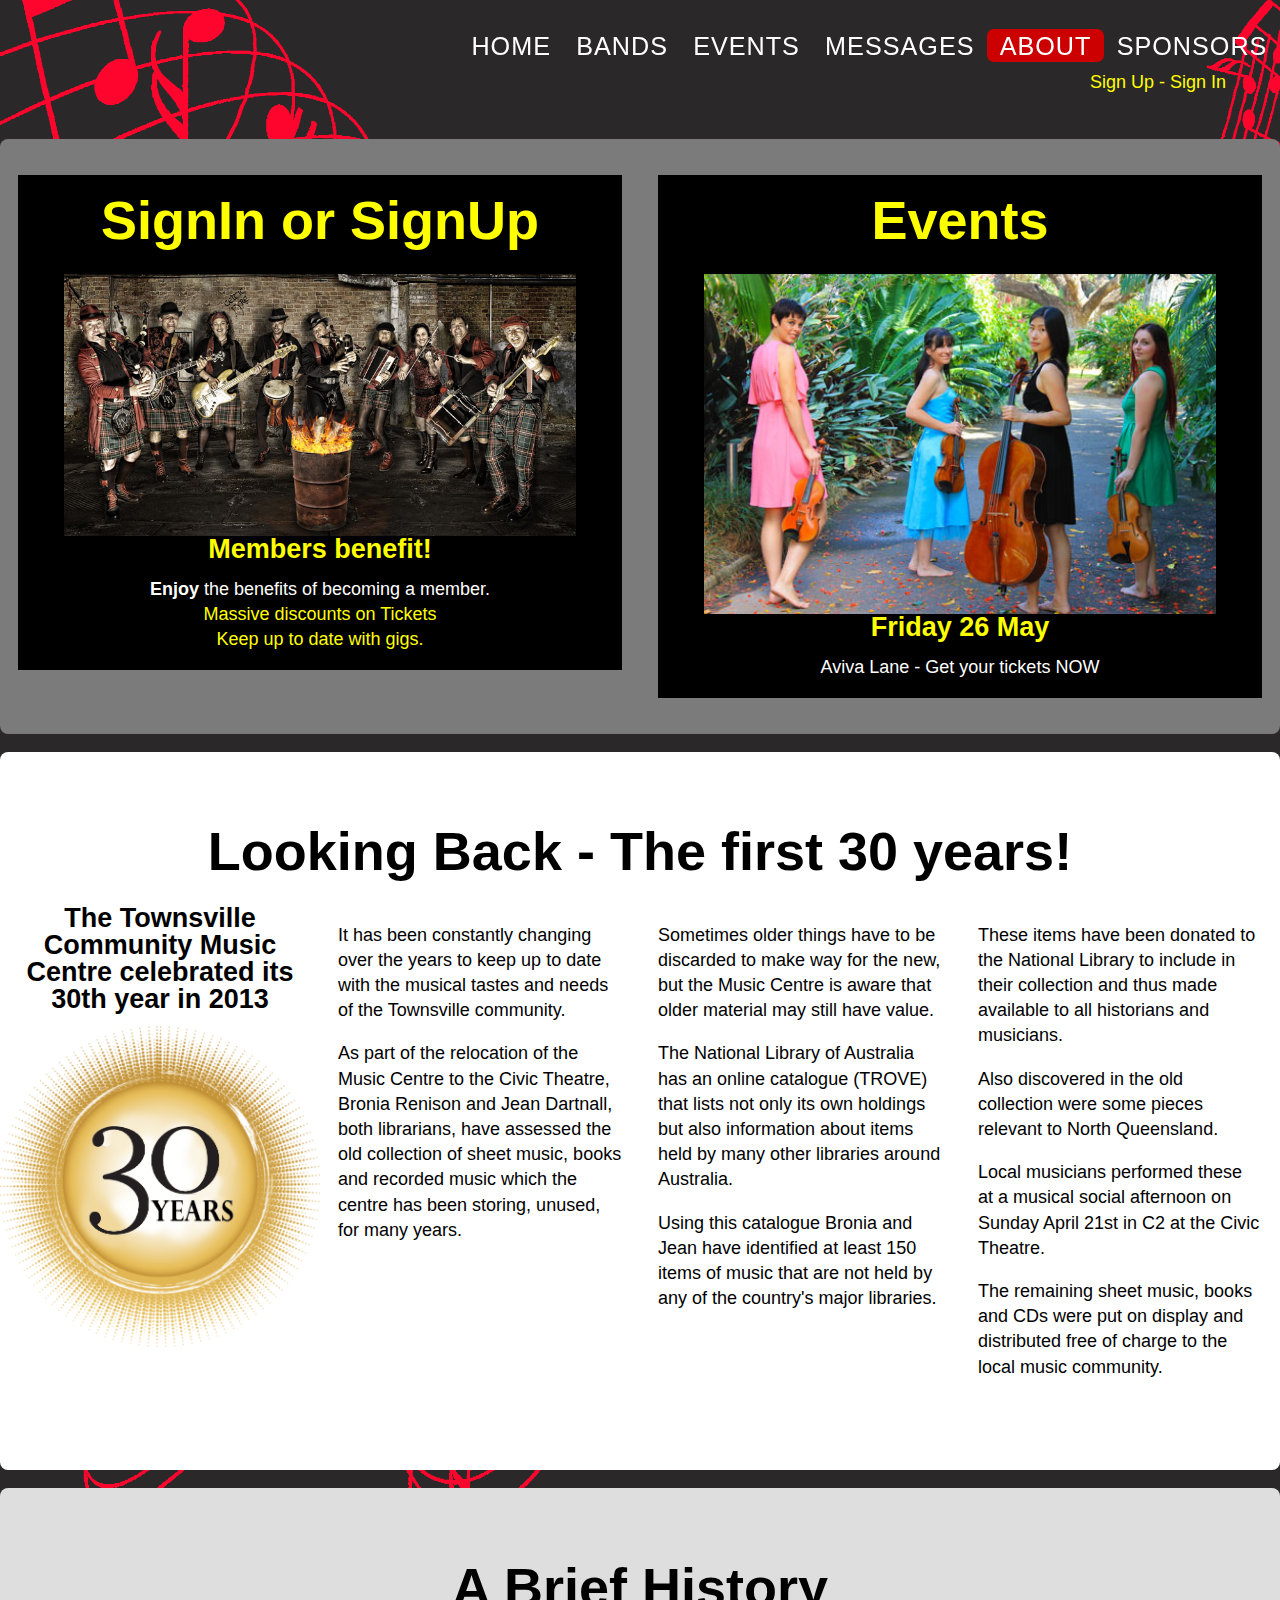
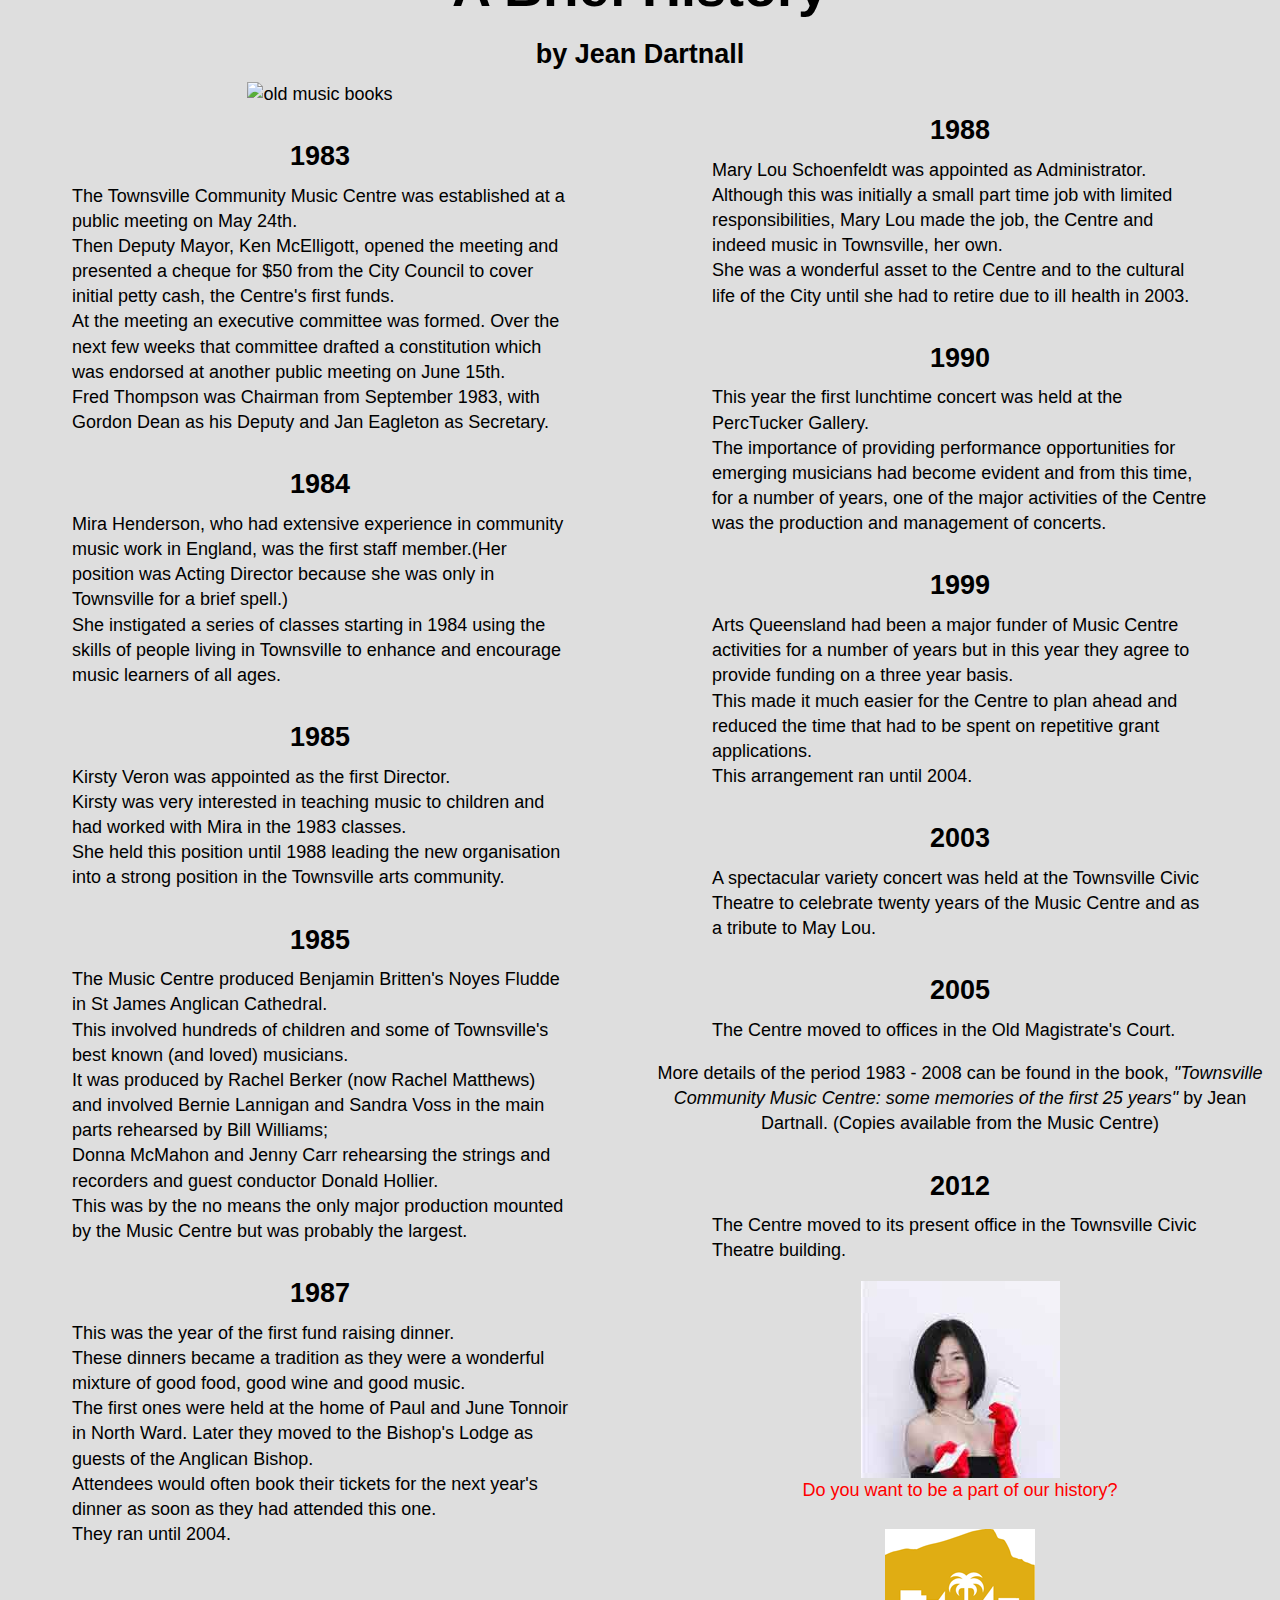
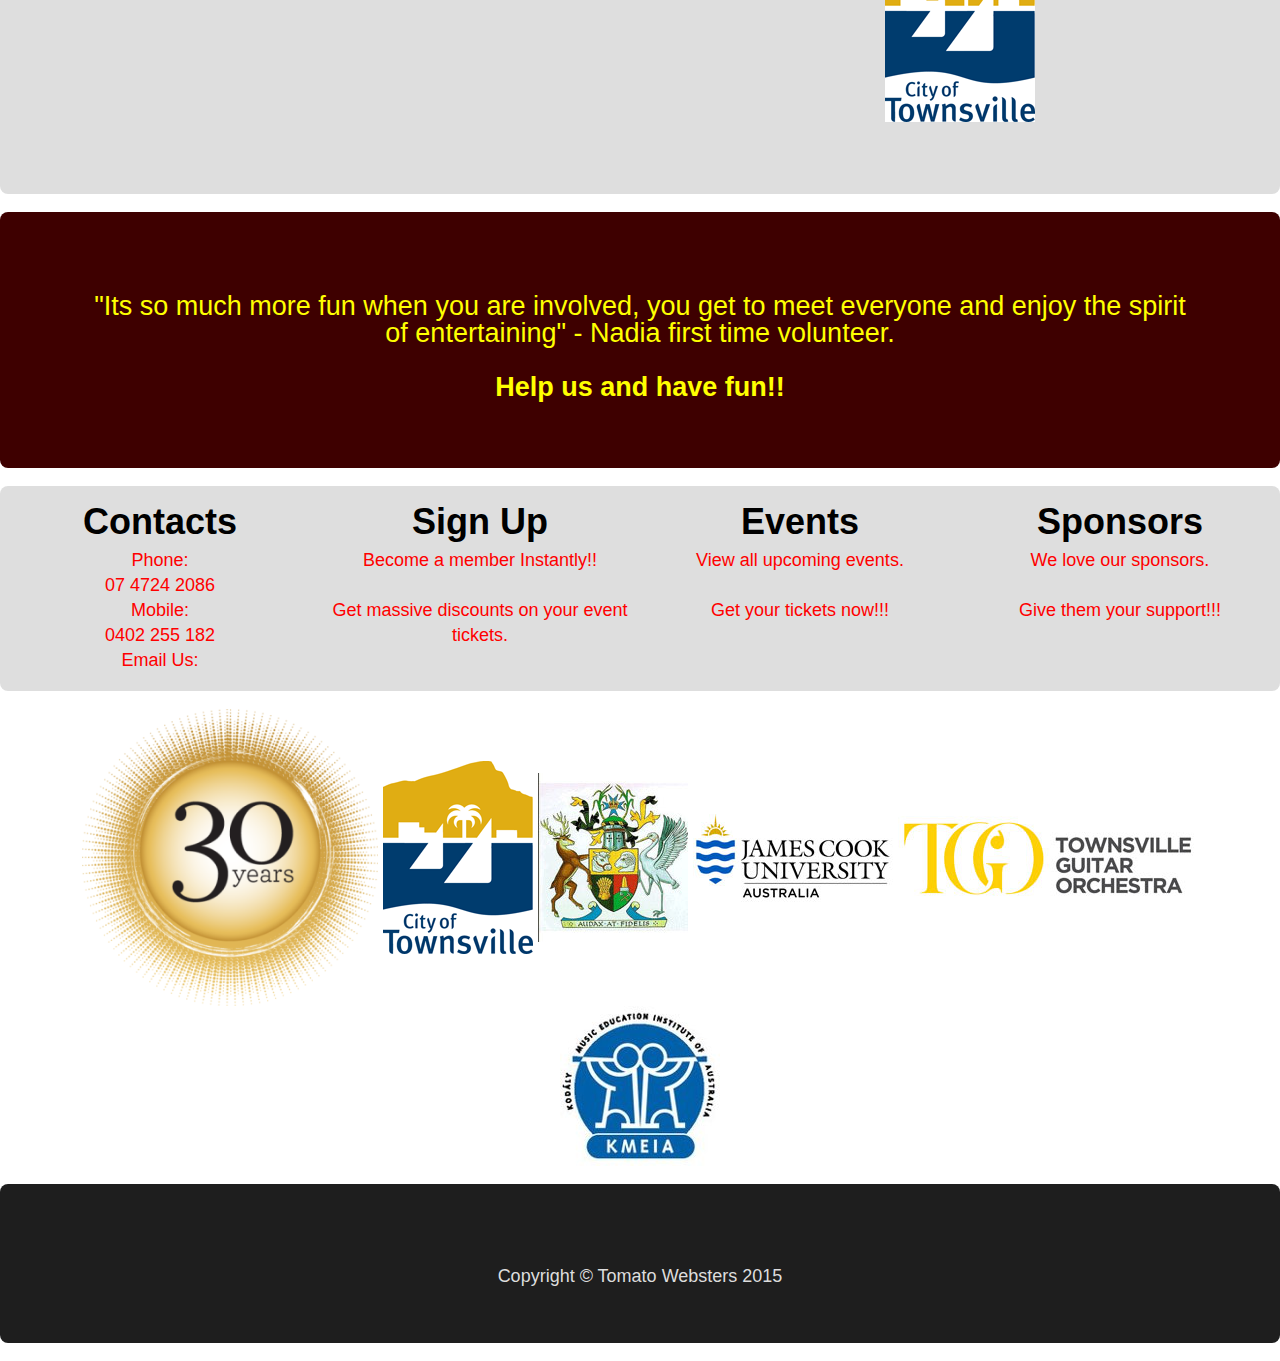
==== about.html @ 4c58098c "more layout fine tuning and adding sponsors" ====
<!DOCTYPE html>
<html lang="en">

<head>
    <meta charset="utf-8">
    <title>Townville Community Music Centre</title>
    <meta name="viewport" content="width=device-width, initial-scale=1">
    <!-- CSS links -->
    <link rel="stylesheet" href="assets/css/base.css">
    <link rel="stylesheet" href="assets/css/layout.css">
    <link rel="stylesheet" href="assets/css/styles.css">
    <link href='http://fonts.googleapis.com/css?family=Kameron:400,700' rel='stylesheet' type='text/css'>
    <!--[if lt IE 9]>
<script src="assets/js/respond.min.js"></script>
<![endif]-->
</head>

<body>
    <div class="header">
        <div class="navigation">
            <ul>
                <li><a href="index.html">Home</a>
                </li>
                <li><a href="bands.php">bands</a>
                </li>
                <li><a href="events.html">Events</a>
                </li>
                <li><a href="message.html">Messages</a>
                </li>
                <li class="active"><a href="About.html">About</a>
                </li>
                <li><a href="sponsors.html">Sponsors</a>
                </li>
            </ul>
        </div>
        <!-- end div #menu -->
        <div class="row-right">
            <a href="signInUp.html">Sign Up - Sign In</a>

        </div>
    </div>
    <!-- end div #header-->

    <!--- START of call to actions  -->
    <div class="row row-padding-small row-dgray">
        <div class="container">
            <div class="col w-2col m-2col">
                <a href="http://localhost/Tomato/signUpIn.html">
                    <div class="cta">
                        <h1>SignIn or SignUp</h1>
                        <img src="/database/images/musos/Celtic-Fyre-Wall-with-Fire8.jpg" width="90%">
                        
                        <h2>Members benefit!</h2>
                        <p><strong>Enjoy</strong> the benefits of becoming a member.</p>
                        
                        <ul>
                            <li>Massive discounts on Tickets
                            </li>
                            <li>Keep up to date with gigs.
                            </li>
                        </ul>
                    </div>
                </a>

            </div>
            <div class="col w-2col m-2col">
                <a href="http://localhost/Tomato/Events.html">
                    <div class="cta">
                        <h1>Events</h1>
                        <img src="/database/images/events/AVIVA-LANE500.jpg" width="90%">
                        <h2>Friday 26 May</h2>
                        <p>Aviva Lane - Get your tickets NOW</p>
                    </div>
                </a>
            </div>
        </div>
    </div>
    <!--- END of call to actions  -->



    <!--- START of  History brief ---->
    <div class="row row-padding-large row-white">
        <div class="container About-HistoryBrief">
            <h1>Looking Back - The first 30 years!</h1>
            <div class="col w-1col m-1col">

                <h2>The Townsville Community Music Centre celebrated its 30th year in 2013</h2>
                <img src="database/images/SiteImages/30yearslogo336.png" alt="thirty years" width="100%">
                <!-- change image size-->

            </div>
            <div class="col w-1col m-1col">
                <p>It has been constantly changing over the years to keep up to date with the musical tastes and needs of the Townsville community.</p>
                <p>As part of the relocation of the Music Centre to the Civic Theatre, Bronia Renison and Jean Dartnall, both librarians, have assessed the old collection of sheet music, books and recorded music which the centre has been storing, unused, for many years.</p>

            </div>
            <div class="col w-1col m-1col">
                <p>Sometimes older things have to be discarded to make way for the new, but the Music Centre is aware that older material may still have value.</p>
                <p>The National Library of Australia has an online catalogue (TROVE) that lists not only its own holdings but also information about items held by many other libraries around Australia.</p>
                <p>Using this catalogue Bronia and Jean have identified at least 150 items of music that are not held by any of the country's major libraries.</p>

            </div>
            <div class="col w-1col m-1col">
                <p>These items have been donated to the National Library to include in their collection and thus made available to all historians and musicians.</p>
                <p>Also discovered in the old collection were some pieces relevant to North Queensland.</p>
                <p>Local musicians performed these at a musical social afternoon on Sunday April 21st in C2 at the Civic Theatre.</p>
                <p>The remaining sheet music, books and CDs were put on display and distributed free of charge to the local music community.</p>

            </div>
        </div>
    </div>



    <div class="row row-padding-large row-gray">
        <div class="container About-HistoryList">
            <h1>A Brief History</h1>
            <h2>by Jean Dartnall</h2>
            <div class="col w-2col">





                <img src="assets/img/about-us/old-music.jpg" width="500" height="237" alt="old music books" />


                <ul>
                    <li>
                        <h2>1983</h2>
                        <p>The Townsville Community Music Centre was established at a public meeting on May 24th.</p>
                        <p> Then Deputy Mayor, Ken McElligott, opened the meeting and presented a cheque for $50 from the City Council to cover initial petty cash, the Centre's first funds.</p>
                        <p> At the meeting an executive committee was formed. Over the next few weeks that committee drafted a constitution which was endorsed at another public meeting on June 15th.</p>
                        <p> Fred Thompson was Chairman from September 1983, with Gordon Dean as his Deputy and Jan Eagleton as Secretary.</p>
                    </li>
                    <li>
                        <h2>1984</h2>
                        <p>Mira Henderson, who had extensive experience in community music work in England, was the first staff member.(Her position was Acting Director because she was only in Townsville for a brief spell.)</p>
                        <p> She instigated a series of classes starting in 1984 using the skills of people living in Townsville to enhance and encourage music learners of all ages.</p>
                    </li>
                    <li>
                        <h2>1985</h2>
                        <p>Kirsty Veron was appointed as the first Director.</p>
                        <p> Kirsty was very interested in teaching music to children and had worked with Mira in the 1983 classes.</p>
                        <p>She held this position until 1988 leading the new organisation into a strong position in the Townsville arts community.</p>
                    </li>
                    <li>
                        <h2>1985</h2>
                        <p>The Music Centre produced Benjamin Britten's Noyes Fludde in St James Anglican Cathedral.</p>
                        <p> This involved hundreds of children and some of Townsville's best known (and loved) musicians.</p>
                        <p> It was produced by Rachel Berker (now Rachel Matthews) and involved Bernie Lannigan and Sandra Voss in the main parts rehearsed by Bill Williams;</p>
                        <p>Donna McMahon and Jenny Carr rehearsing the strings and recorders and guest conductor Donald Hollier.</p>
                        <p>This was by the no means the only major production mounted by the Music Centre but was probably the largest.</p>
                    </li>
                    <li>
                        <h2>1987</h2>
                        <p>This was the year of the first fund raising dinner.
                            <p>These dinners became a tradition as they were a wonderful mixture of good food, good wine and good music.</p>
                            <p>The first ones were held at the home of Paul and June Tonnoir in North Ward. Later they moved to the Bishop's Lodge as guests of the Anglican Bishop.</p>
                            <p> Attendees would often book their tickets for the next year's dinner as soon as they had attended this one.</p>
                            <p>They ran until 2004.</p>
                    </li>

                </ul>
            </div>

            <div class="col w-2col">
                <ul>
                    <li>
                        <h2>1988</h2>
                        <p>Mary Lou Schoenfeldt was appointed as Administrator.</p>
                        <p>Although this was initially a small part time job with limited responsibilities, Mary Lou made the job, the Centre and indeed music in Townsville, her own.</p>
                        <p>She was a wonderful asset to the Centre and to the cultural life of the City until she had to retire due to ill health in 2003.</p>
                    </li>
                    <li>
                        <h2>1990</h2>
                        <p>This year the first lunchtime concert was held at the PercTucker Gallery.</p>
                        <p>The importance of providing performance opportunities for emerging musicians had become evident and from this time, for a number of years, one of the major activities of the Centre was the production and management of concerts.</p>
                    </li>
                    <li>
                        <h2>1999</h2>
                        <p>Arts Queensland had been a major funder of Music Centre activities for a number of years but in this year they agree to provide funding on a three year basis.</p>
                        <p>This made it much easier for the Centre to plan ahead and reduced the time that had to be spent on repetitive grant applications.</p>
                        <p> This arrangement ran until 2004.</p>
                    </li>
                    <li>
                        <h2>2003</h2>
                        <p>A spectacular variety concert was held at the Townsville Civic Theatre to celebrate twenty years of the Music Centre and as a tribute to May Lou.</p>
                    </li>

                    <li>
                        <h2>2005</h2>
                        <p>The Centre moved to offices in the Old Magistrate's Court.</p>
                    </li>
                </ul>

                <p> More details of the period 1983 - 2008 can be found in the book,


                    <em>"Townsville Community Music Centre: some memories of the first 25 years"</em> by Jean Dartnall. (Copies available from the Music Centre)</p>

                <ul>
                    <li>
                        <h2>2012</h2>
                        <p>The Centre moved to its present office in the Townsville Civic Theatre building.</p>
                    </li>
                </ul>


                <a href="SignUp.html">
                    <img src="database/images/randomImages/Avivarandom1.jpg" width="199" height="197" alt="girl in red dress handing out tickets" />
                    <p>Do you want to be a part of our history?</p>
                </a>
                <br>
                <img src="database/images/SiteImages/TCCcolour150193.gif" alt="Townsville city council">

            </div>
        </div>
    </div>
    <!--- END of  history brief ---->

    <!--- START guilt trip -->
    <div class="row row-padding row-redBlack">
        <a href="Volunteer.html">
            <div class="container">
                <h2 class="intro-text">"Its so much more fun when you are involved, you get to meet everyone and enjoy the spirit of entertaining" - Nadia first time volunteer.</h2>
                <h2>Help us and have fun!!</h2>
            </div>
        </a>
    </div>
    <!--- END guilt trip -->
    <!-- START minor call to action -->
    <div class="row row-padding-small row-gray">
        <div class="container cta-4x">
            <!-- May not need this class??-->

            <div class="col w-1col m-1col">
                <a href="http://localhost/Tomato/aboutUs.html">
                    <h3>Contacts</h3>
                </a>
                <ul>
                    <a href="http://localhost/Tomato/aboutUs.html">
                        <li>Phone:
                        </li>
                        <li>07 4724 2086
                        </li>
                        <li>Mobile:
                        </li>
                        <li>0402 255 182
                        </li>
                    </a>
                    <li>
                        <a href="http://localhost/Tomato/aboutUs.html"></a><a href="mailto:admin@townsvillemusic.org">Email Us:</a>
                    </li>
                </ul>

            </div>


            <div class="col w-1col m-1col">
                <a href="http://localhost/Tomato/signUp.html">
                    <h3>Sign Up</h3>
                    <p>Become a member Instantly!!
                    </p>
                    <p>
                        <br>Get <strong>massive discounts</strong> on your event tickets.
                    </p>
                </a>
            </div>


            <div class="col w-1col m-1col">
                <a href="http://localhost/Tomato/upcomingEvents.html">
                    <h3>Events</h3>
                    <p>View all upcoming events.
                    </p>
                    <p>
                        <br> Get your tickets now!!!
                    </p>
                </a>
            </div>


            <div class="col w-1col m-1col">
                <a href="http://localhost/Tomato/sponsors.html">
                    <h3>Sponsors</h3>
                    <p>We love our sponsors.
                    </p>
                    <p>
                        <br> Give them your support!!!
                    </p>
                </a>
            </div>

        </div>
    </div>
    <!-- END minor calls to action -->
    
    <!--Start sponsors list-->

    <div class="row row-white">

        <div class="sponsors">
            <div class="col">
                <ul>
                    <li><img src="database/images/SiteImages/30anniversary02300.png" width="296" height="297" alt="TCMC 30 years logo"/>
                    </li>
                    <li><img src="database/images/SiteImages/TCCcolour150193.gif" width="150" height="193" alt="city of Townsville logo"/>
                    </li>
                    <li><img src="database/images/SiteImages/Qldlogo150169.jpg" width="150" height="169" alt="Queensland Government logo"/>
                    </li>
                    <li><img src="database/images/events/JCUlogo200.jpg" width="200" height="88" alt="James Cook University logo"/>
                    </li>
                    <li><img src="database/images/events/TGOlogo300.jpg" width="300" height="84" alt="Townsville Guitar Ochestra"/>
                    </li>
                    <li><img src="database/images/events/KMEIAlogo.jpg" width="160" height="160" alt="Music Education Institute Of Australia"/>
                    </li>
                </ul> 
            </div>      
        </div>   
    </div>

    <!--End sponsors list-->
    <!-- START Copyright -->
    <div class="row row-padding row-black">
        <div class="container">
            <p class="footer-text">

                <br> Copyright © Tomato Websters 2015
            </p>
        </div>
    </div>
    <!-- End Copyright -->


</body>

</html>
---- assets/css/base.css ----
/* -----------------------------------
base styles
----------------------------------- */

html,
body {
    color: #000;
    background: url(/database/images/bg-tcmc.png) no-repeat center top fixed;
    background-size:cover;
}

body {
    margin: 0 auto;
    padding: 0;
    font: 1.125em/1.4  sans-serif;
    text-align: center;
}

h1,
h2,
h3 {
    line-height: 1;
}

h1 {
    font-size: 3em;
    margin: 0 auto .5em;
}

h2 {
    font-size: 1.5em;
    margin: 0 auto .5em;
}

h3 {
    margin: 0 0 .2em;
    color: #777;
    font-size: 1.33333em;
}

p {
    margin: 0 auto 1em;
}

img {
    max-width: 980px;
    vertical-align: middle;
    border: 0;
}

li,
ul{
    margin: 0;
    padding: 0;
    list-style-type: none;
    list-style-position: inside;
}








a{
    color: yellow;
    text-decoration: none;
}
---- assets/css/layout.css ----
/*-----------------Header------------------------*/

.header {
    position: relative;
    padding: 1.4em 2em;
    margin: 1.5em 0 0em;
}
/*-----------------Navigation-------------------*/

.navigation {
    position: fixed;
    top: 0em;
    right: 0em;
    margin-top: 1em;
}

.navigation ul {
    display: inline-block;
    margin: 0;
}



.navigation li {
    display: block;
    float: left;
}

/*--------sponsors-----------------*/


.sponsors li {
    display: inline-block;
    margin: 0 auto;
}

.sponsors li:first-child {
 
}


/*------------box ---------------------*/

.box {
    padding: 1em;
    border: 1px solid rgba(0, 0, 0, 0.4);
    border-radius: 8px;
}
/* -----------------------------------
rows
----------------------------------- */

.row {
    margin: 1em auto;
    clear: both;
    overflow: hidden;
    text-align: center;
    border-radius: 8px;
    max-width: 75em;
}



.row-right {
    text-align: right;
    margin-right: 1em;
}
/* -----------------------------------
cols
----------------------------------- */

.col {
    overflow: hidden;
    margin-bottom: 0em;
}

.col p {
    margin: auto;
}

.col:last-child {
    margin-right: 0;
}
/* -----------------------------------
cols-medium
----------------------------------- */

@media (min-width: 30em) and (max-width: 45em) {
    .col {
        float: left;
    }
    .m-2col {
        width: 100%;
    }
    .m-1col {
        width: 50%;
    }
    .col:nth-child(2) {
        margin-right: 0;
    }
    .header {
        margin: 2em 0 0em;
    }
    .navigation {
        top: .27em;
    }
}
/* -----------------------------------
cols-wide
----------------------------------- */

@media (min-width: 45em) {
    .col {
        float: left;
    }
    .w-4col {
        width: 100%;
    }
    .w-3col {
        width: 75%;
    }
    .w-2col {
        width: 50%;
    }
    .w-1col {
        width: 25%;
    }
    .header {
        margin: 2.5em auto 0em;
    }
    .navigation {
        top: .6em;
    }
}

/*-----------------specific styling ------------------------*/

.cta {
    background: black;
    margin: 1em;
    padding: 1em;
}


.cta p {
    color: white;
}

.cta-4x h3 {
    color: black;
    font-size: 2em;
}

.cta-4x a{
    color: white;
    font-weight: 100;
}
---- assets/css/styles.css ----
/* -----------------------------------
containers
----------------------------------- */

.container .container-narrow {
    overflow: hidden;
    margin: 0em auto;
    padding: 0em 1.33333em;
    border-radius: 8px;
}

.container {
    max-width: 75em;
}

.container-narrow {
    max-width: 33em;
}
/* -----------------------------------
rows
----------------------------------- */
/* row-padding */

.row-padding-small {
    padding 1em 0em;
}

.row-padding,
.row-padding-large {
    padding 2em 0;
}
/* row-colors */

.row-white {
    background: #fff;
}
.row-white a{
    color: red
}

.row-gray {
    background: #dedede;
}
.row-gray a{
    color: red;
}

.row-dgray {
    background: #7b7b7b;
}

.row-redBlack {
    background: #3e0000;
    color: #ddd;
}


.row-black {
    background: #1e1e1e;
    color: #ddd;
}


/* -----------------------------------
text
----------------------------------- */

.banner-text,
.intro-text,
.footer-text {
    margin: 0 auto;
    font-weight: normal;
}

.banner-text {
    color: #fff;
    font-size: 2em;
}

.intro-text {
    font-size: 1.22222em;
    margin: 1em 1em;
}

.navigation li a,
.navigation li span {
    padding: .1em .5em;
    margin 0em;
    text-decoration: none;
    text-transform: uppercase;
    font-size: 0.5em;
    letter-spacing: 1px;
    color: #FFF;
}

.navigation li:hover a,
.navigation li.active a,
.navigation li.active span {
    background: #cc0000;
    border-radius: 7px;
    color: #FFF;
}

.bands .bands-expanded {
    text-align: center;
}

.bands {}

.bands-expanded img {
    width: 100%;
    float: right;
}
/* -----------------------------------
row and text medium
----------------------------------- */

@media (min-width: 30em) {
    .row-padding {
        padding: 2.5em 0;
    }
    .row-padding-small {
        padding: 1em 0em;
    }
    .row-padding-large {
        padding: 3.33333em 0;
    }
    .banner-text,
    .intro-text,
    .footer-text {
        text-align: center;
    }
    .banner-text {
        font-size: 2.44444em;
    }
    .intro-text {
        font-size: 1.33333em;
    }
    .navigation li a,
    .navigation li span {
        font-size: .7em;
    }
    .bands .bands-expanded {
        text-align: left;
    }
    .bands-expanded img {
        width: 70%;
        float: right;
    }
}
/* -----------------------------------
row and text wide
----------------------------------- */

@media (min-width: 50em) {
    .row-padding {
        padding: 3em 0;
    }
    .row-padding-large {
        padding: 4em 0;
    }
    .banner-text {
        font-size: 3em;
    }
    .intro-text {
        font-size: 1.5em;
        margin: 1em 3em;
    }
    .navigation li a,
    .navigation li span {
        font-size: 1.4em;
    }
    .bands .bands-expanded {
        text-align: left;
    }
    .bands-expanded img {
        width: 40%;
        float: right;
    }
}
/*----------------specific styling below-------------------------*/
/*----------------specific styling below-------------------------*/
/*----------------specific styling below-------------------------*/
/*----------------specific styling below-------------------------*/
/*----------------specific styling below-------------------------*/

.About-HistoryList ul {
    text-align: left;
    margin: 2em 2em 1em;
}

.About-HistoryList li {
    text-align: left;
    margin: 2em 2em 0em;
}

.About-HistoryList ul h2 {
    text-align: Center;
}

.About-HistoryBrief {
    text-align: left;

}

.About-HistoryBrief p{
    margin: 1em
}

.About-HistoryBrief h1,
.About-HistoryBrief h2 {
    text-align: center;
}

.float-Left{
    float: left;
}
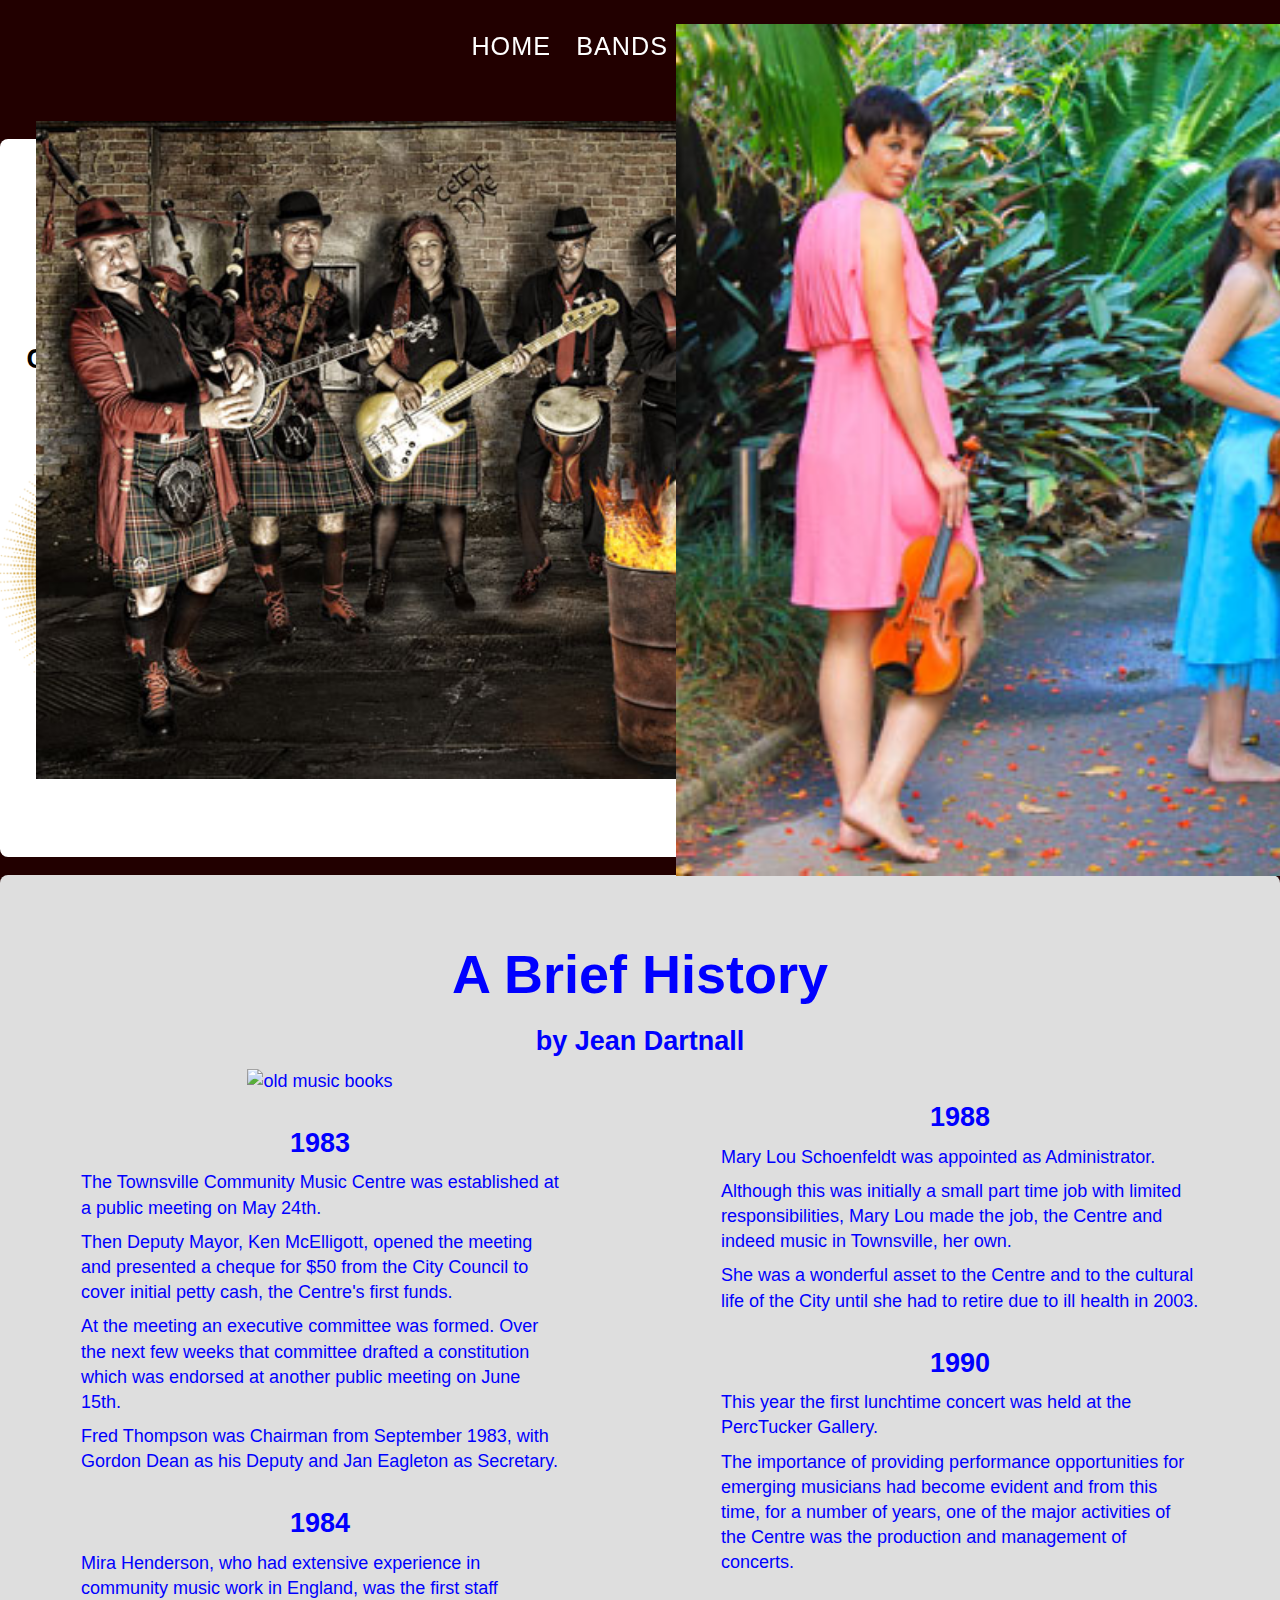
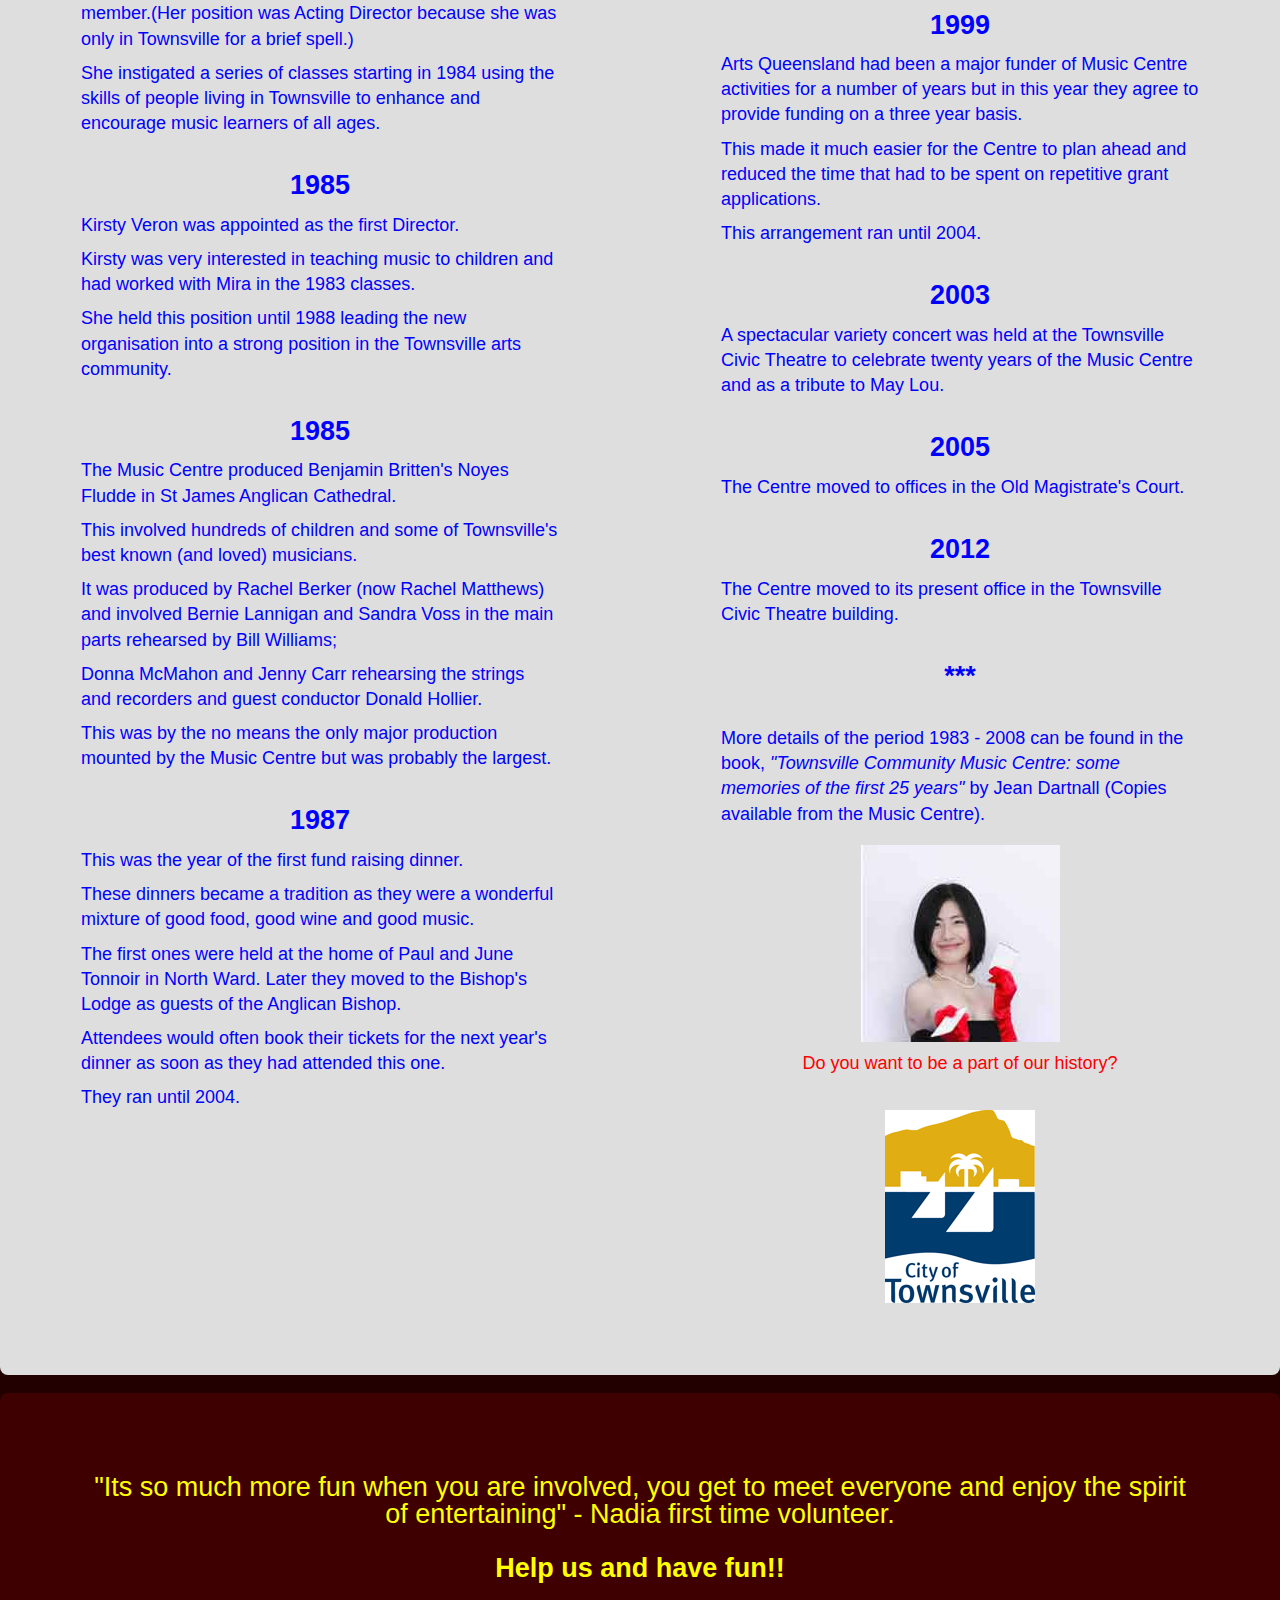
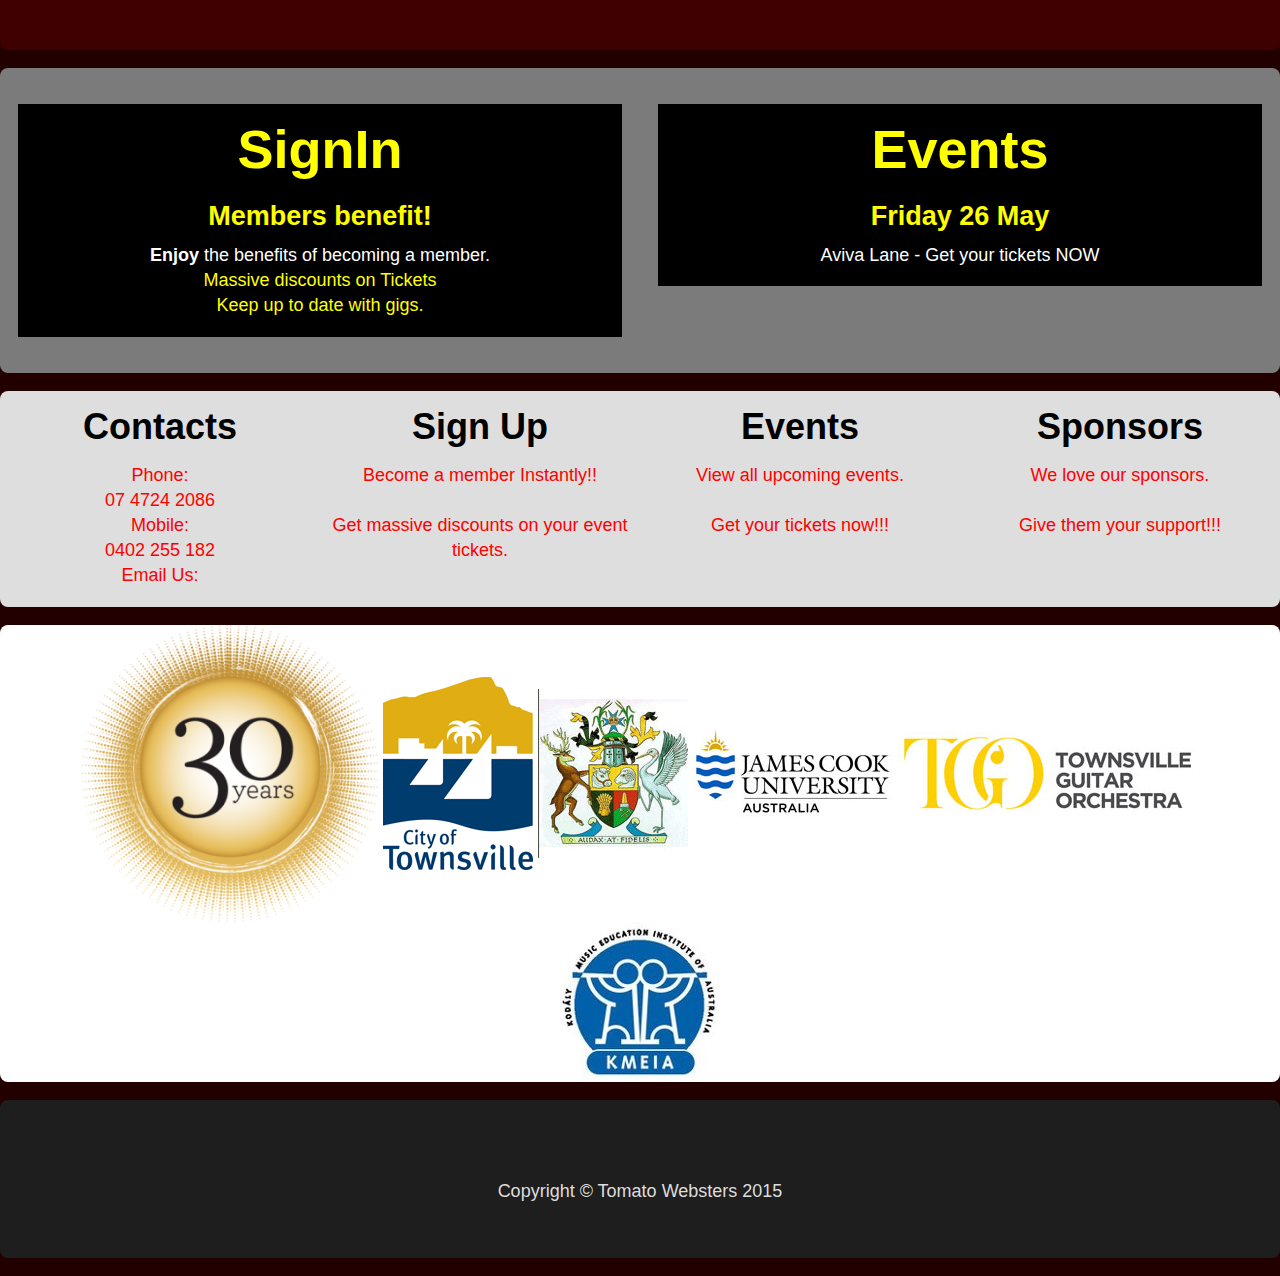
==== commit 2bba3afe: "Merge branch 'Feature_StyleArtistPage' into Development" ====
--- a/about.html
+++ b/about.html
@@ -41,43 +41,6 @@
     </div>
     <!-- end div #header-->
 
-    <!--- START of call to actions  -->
-    <div class="row row-padding-small row-dgray">
-        <div class="container">
-            <div class="col w-2col m-2col">
-                <a href="http://localhost/Tomato/signUpIn.html">
-                    <div class="cta">
-                        <h1>SignIn or SignUp</h1>
-                        <img src="/database/images/musos/Celtic-Fyre-Wall-with-Fire8.jpg" width="90%">
-                        
-                        <h2>Members benefit!</h2>
-                        <p><strong>Enjoy</strong> the benefits of becoming a member.</p>
-                        
-                        <ul>
-                            <li>Massive discounts on Tickets
-                            </li>
-                            <li>Keep up to date with gigs.
-                            </li>
-                        </ul>
-                    </div>
-                </a>
-
-            </div>
-            <div class="col w-2col m-2col">
-                <a href="http://localhost/Tomato/Events.html">
-                    <div class="cta">
-                        <h1>Events</h1>
-                        <img src="/database/images/events/AVIVA-LANE500.jpg" width="90%">
-                        <h2>Friday 26 May</h2>
-                        <p>Aviva Lane - Get your tickets NOW</p>
-                    </div>
-                </a>
-            </div>
-        </div>
-    </div>
-    <!--- END of call to actions  -->
-
-
 
     <!--- START of  History brief ---->
     <div class="row row-padding-large row-white">
@@ -193,17 +156,17 @@
                         <h2>2005</h2>
                         <p>The Centre moved to offices in the Old Magistrate's Court.</p>
                     </li>
-                </ul>
-
-                <p> More details of the period 1983 - 2008 can be found in the book,
-
-
-                    <em>"Townsville Community Music Centre: some memories of the first 25 years"</em> by Jean Dartnall. (Copies available from the Music Centre)</p>
-
-                <ul>
+  
                     <li>
                         <h2>2012</h2>
                         <p>The Centre moved to its present office in the Townsville Civic Theatre building.</p>
+                    </li>
+                    <li>
+                        <h2>***</h2>
+                    </li>
+                    <li>
+                        <p> More details of the period 1983 - 2008 can be found in the book,
+                        <em>"Townsville Community Music Centre: some memories of the first 25 years"</em> by Jean Dartnall (Copies available from the Music Centre).</p>
                     </li>
                 </ul>
 
@@ -230,17 +193,73 @@
         </a>
     </div>
     <!--- END guilt trip -->
+    
+    <!--- START of call to actions  -->
+    <div class="row row-padding-small row-dgray">
+        <div class="container">
+            <div class="col w-2col m-2col">
+                <a href="signUpIn.html">
+                    <div class="cta">
+                        <div class="txtBox100x20">
+                            <div class="row-fixedHeight">
+                                <h1>SignIn</h1>
+                            </div>
+                        </div>
+                        <div class="imgBox90">
+                            <img src="database/images/musos/Celtic-Fyre-Wall-with-Fire8.jpg" width="100%">
+                        </div>
+                        <div class="txtBox100x30">
+                            <div class="row-fixedHeight">
+                                <h2>Members benefit!</h2>
+                                <p><strong>Enjoy</strong> the benefits of becoming a member.</p>
+
+                                <ul>
+                                    <li>Massive discounts on Tickets
+                                    </li>
+                                    <li>Keep up to date with gigs.
+                                    </li>
+                                </ul>
+                            </div>
+                        </div>
+                    </div>
+                </a>
+
+            </div>
+            <div class="col w-2col m-2col">
+                <a href="Events.html">
+                    <div class="cta">
+                        <div class="txtBox100x20">
+                            <div class="row-fixedHeight">
+                                <h1>Events</h1>
+                            </div>
+                        </div>
+                        <div class="imgBox90">
+                            <img  src="database/images/events/AVIVA-LANE500.jpg" width="100%">
+                        </div>
+                        <div class="txtBox100x30">
+                            <div class="row-fixedHeight">
+                                <h2>Friday 26 May</h2>
+                                <p>Aviva Lane - Get your tickets NOW</p>
+                            </div>
+                        </div>
+                    </div>
+                </a>
+            </div>
+        </div>
+    </div>
+    <!--- END of call to actions  -->
+    
     <!-- START minor call to action -->
     <div class="row row-padding-small row-gray">
         <div class="container cta-4x">
             <!-- May not need this class??-->
 
             <div class="col w-1col m-1col">
-                <a href="http://localhost/Tomato/aboutUs.html">
+                <a href="about.html">
                     <h3>Contacts</h3>
                 </a>
                 <ul>
-                    <a href="http://localhost/Tomato/aboutUs.html">
+                    <a href="about.html">
                         <li>Phone:
                         </li>
                         <li>07 4724 2086
@@ -251,7 +270,7 @@
                         </li>
                     </a>
                     <li>
-                        <a href="http://localhost/Tomato/aboutUs.html"></a><a href="mailto:admin@townsvillemusic.org">Email Us:</a>
+                        <a href="mailto:admin@townsvillemusic.org">Email Us:</a>
                     </li>
                 </ul>
 
@@ -259,7 +278,7 @@
 
 
             <div class="col w-1col m-1col">
-                <a href="http://localhost/Tomato/signUp.html">
+                <a href="signUp.html">
                     <h3>Sign Up</h3>
                     <p>Become a member Instantly!!
                     </p>
@@ -271,7 +290,7 @@
 
 
             <div class="col w-1col m-1col">
-                <a href="http://localhost/Tomato/upcomingEvents.html">
+                <a href="Events.html">
                     <h3>Events</h3>
                     <p>View all upcoming events.
                     </p>
@@ -283,7 +302,7 @@
 
 
             <div class="col w-1col m-1col">
-                <a href="http://localhost/Tomato/sponsors.html">
+                <a href="sponsors.html">
                     <h3>Sponsors</h3>
                     <p>We love our sponsors.
                     </p>
--- a/assets/css/base.css
+++ b/assets/css/base.css
@@ -5,7 +5,10 @@
 html,
 body {
     color: #000;
-    background: url(/database/images/bg-tcmc.png) no-repeat center top fixed;
+    background-color: #220000;
+    /*
+    background: url(database/images/bg-tcmc.png) no-repeat center top fixed;
+    */
     background-size:cover;
 }
 
@@ -33,7 +36,7 @@
 }
 
 h3 {
-    margin: 0 0 .2em;
+    margin: 0 0 .5em;
     color: #777;
     font-size: 1.33333em;
 }
--- a/assets/css/styles.css
+++ b/assets/css/styles.css
@@ -16,6 +16,15 @@
 .container-narrow {
     max-width: 33em;
 }
+
+.float-Left{
+    float: left;
+}
+
+.float-Right{
+    float: right;
+}
+
 /* -----------------------------------
 rows
 ----------------------------------- */
@@ -33,6 +42,7 @@
 
 .row-white {
     background: #fff;
+    
 }
 .row-white a{
     color: red
@@ -40,8 +50,12 @@
 
 .row-gray {
     background: #dedede;
-}
-.row-gray a{
+    color: blue;
+}
+.row-gray * h3{
+    color: black;
+}
+.row-gray * a{
     color: red;
 }
 
@@ -59,6 +73,7 @@
     background: #1e1e1e;
     color: #ddd;
 }
+
 
 
 /* -----------------------------------
@@ -184,6 +199,8 @@
 /*----------------specific styling below-------------------------*/
 /*----------------specific styling below-------------------------*/
 
+/*-------- About-HistoryList ----------------*/
+
 .About-HistoryList ul {
     text-align: left;
     margin: 2em 2em 1em;
@@ -198,13 +215,19 @@
     text-align: Center;
 }
 
+.About-HistoryList p{
+    margin: .5em;
+}
+
+/*-------- About-HistoryBrief----------------*/
+
 .About-HistoryBrief {
     text-align: left;
 
 }
 
 .About-HistoryBrief p{
-    margin: 1em
+    margin: 1em;
 }
 
 .About-HistoryBrief h1,
@@ -212,6 +235,63 @@
     text-align: center;
 }
 
-.float-Left{
-    float: left;
+/*-------- CTA----------------*/
+
+.cta img{
+    position: absolute;
+    display: block;
+    max-width: 100%;
+    max-height: 100%;
+    top: 0;
+    bottom: 0;
+    margin: auto;
+   
+}
+
+
+.cta {
+    background: black;
+    margin: 1em;
+    padding: 1em;
+}
+
+
+.cta p {
+    color: white;
+}
+
+.cta-4x h3 {
+    font-size: 2em;
+}
+
+.cta-4x a{
+    font-weight: 100;
+}
+
+/*---------------Bands --------------------*/
+
+
+#clearBlock {
+    clear: both;
+}
+
+.photo, 
+.info-more {
+    display: none;
+}
+
+
+
+.bandClass {
+    
+    -webkit-touch-callout: none;
+    -webkit-user-select: none;
+    -moz-user-select: none;
+    -ms-user-select: none;
+    user-select: none;
+}
+
+.bandClass:hover {
+    cursor: hand;
+    cursor: pointer;
 }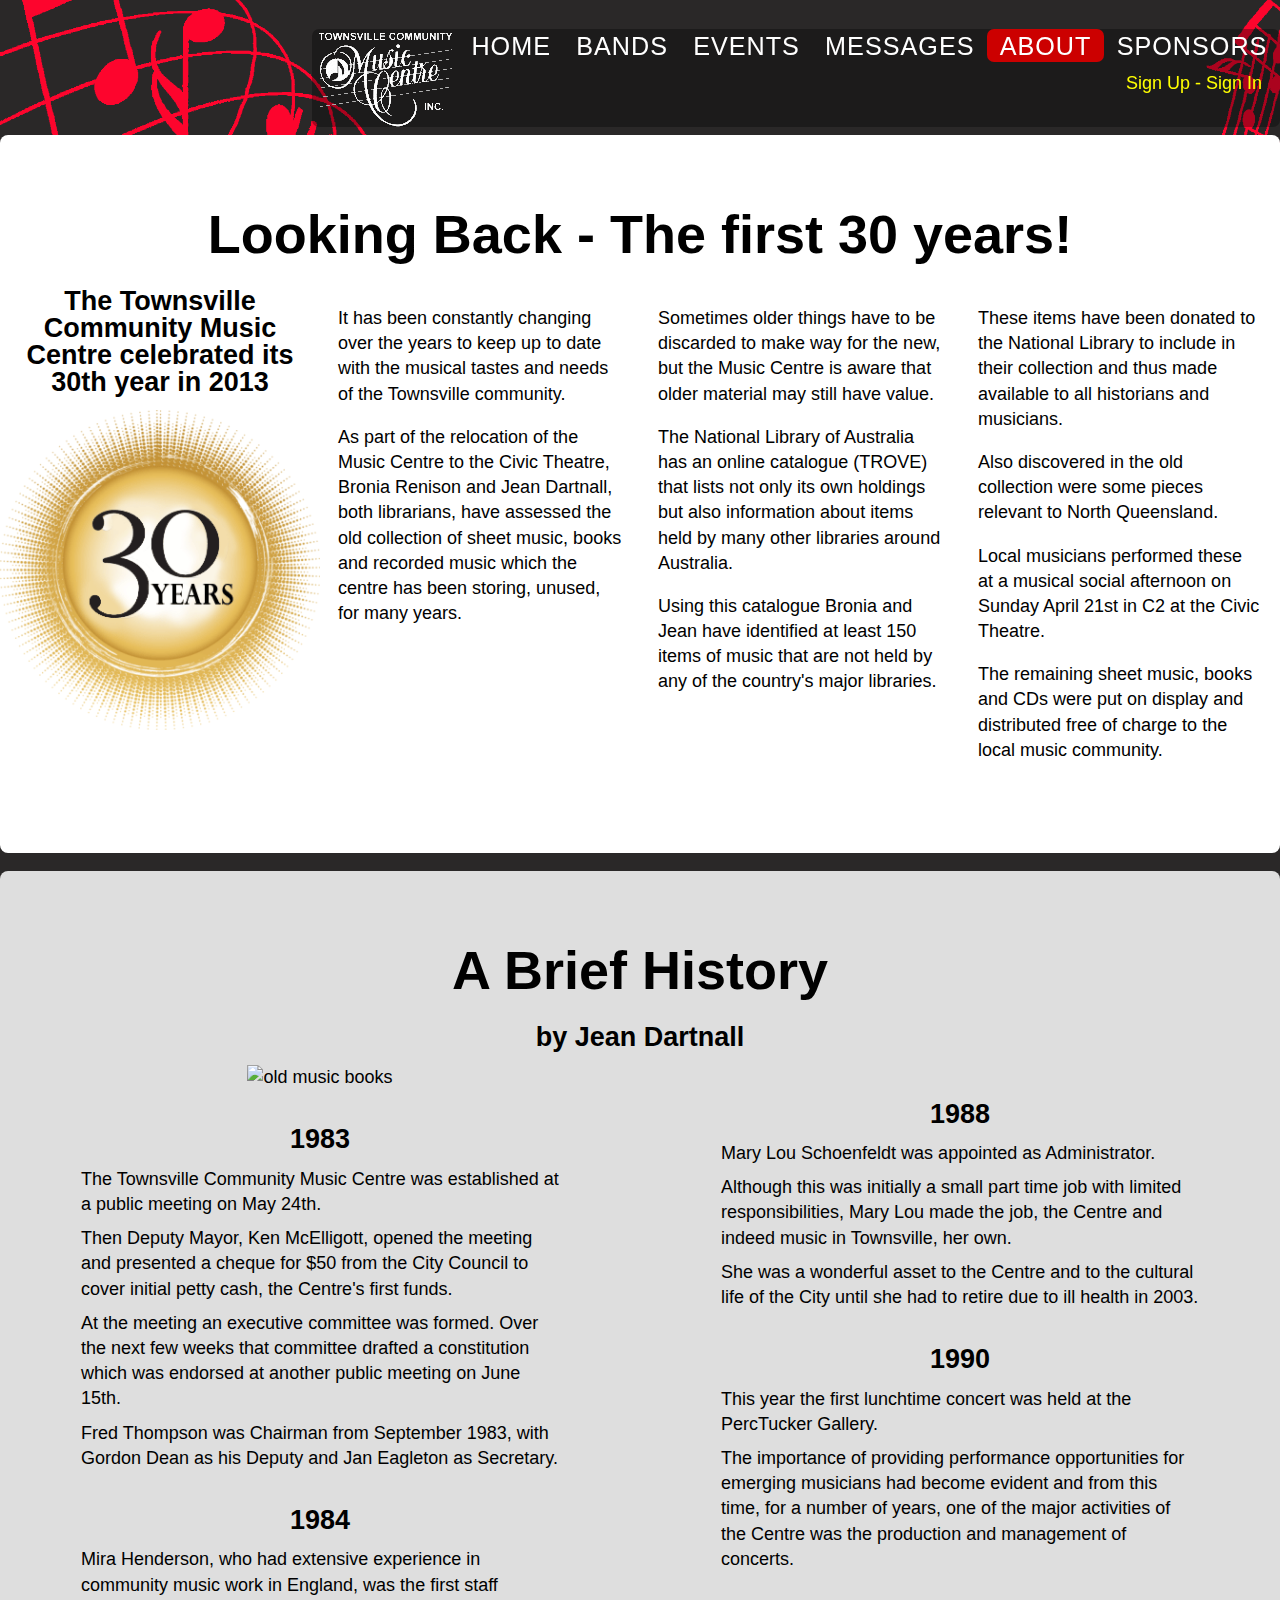
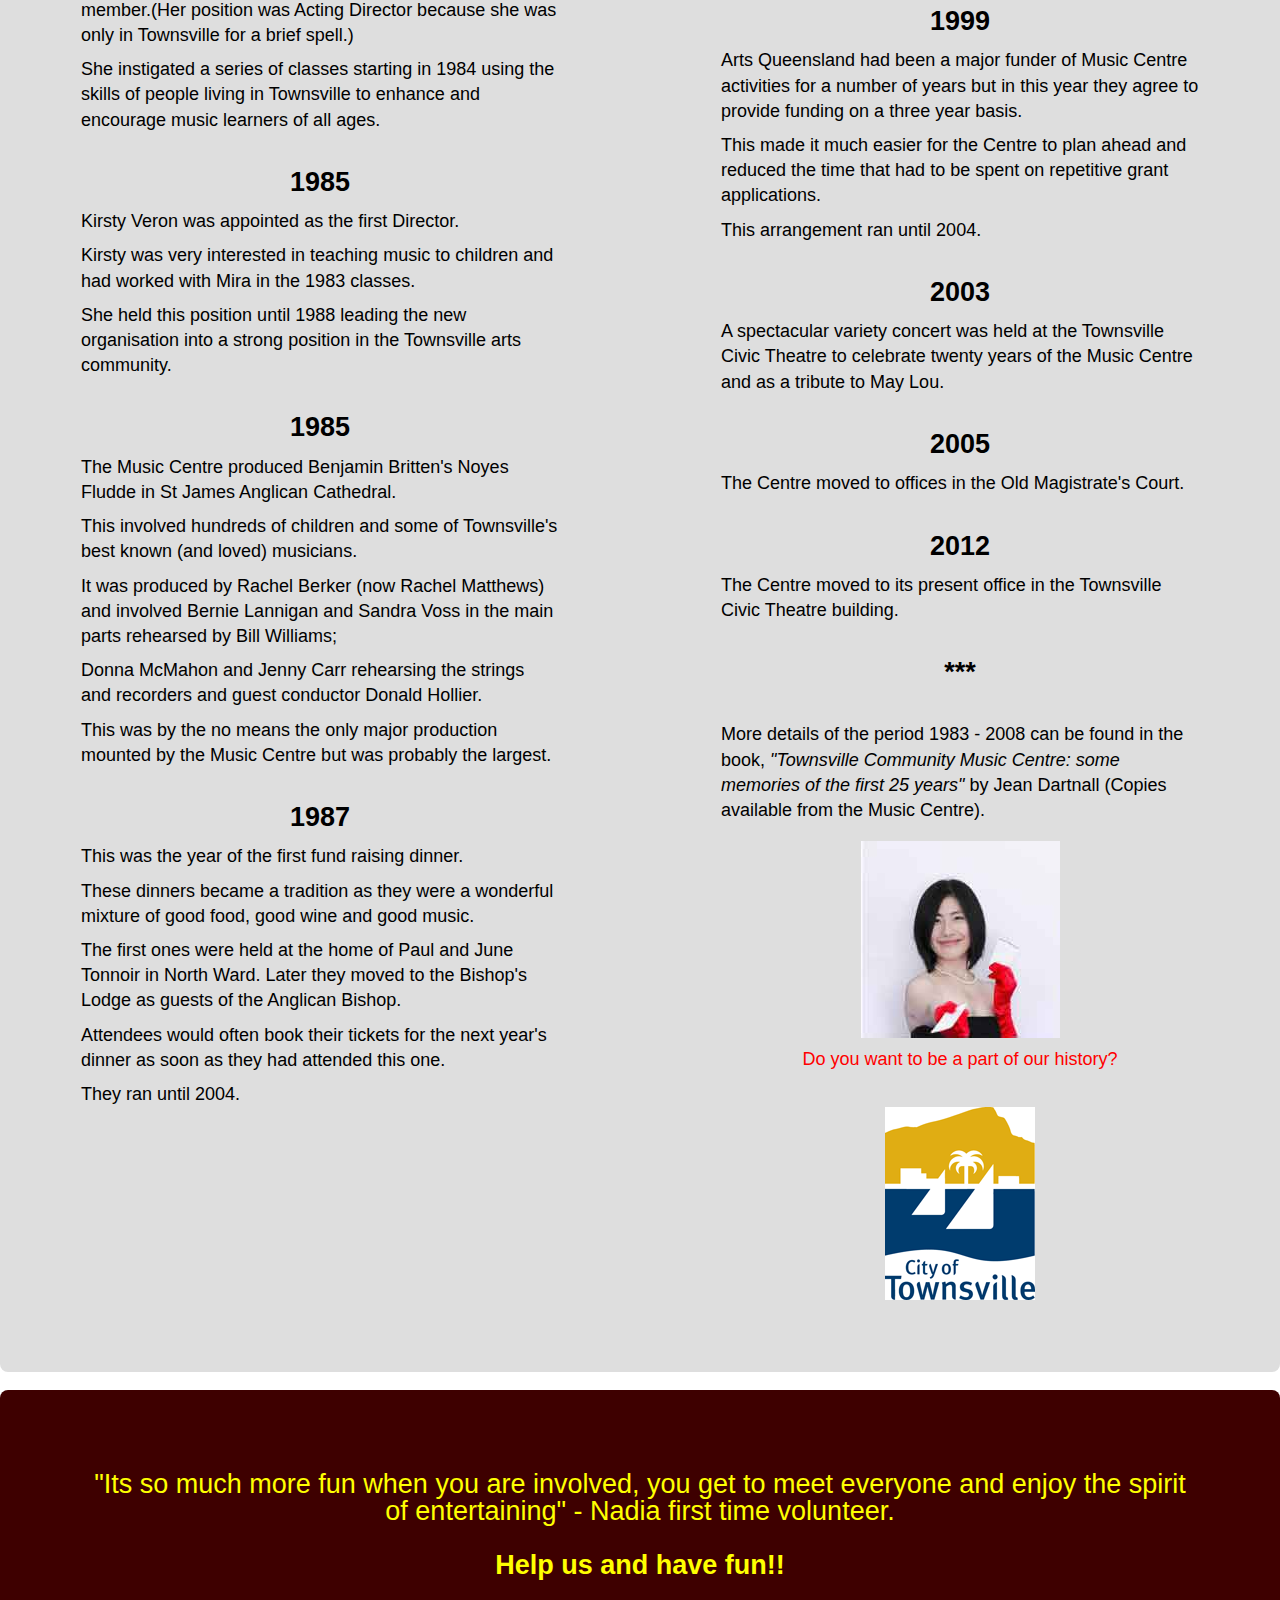
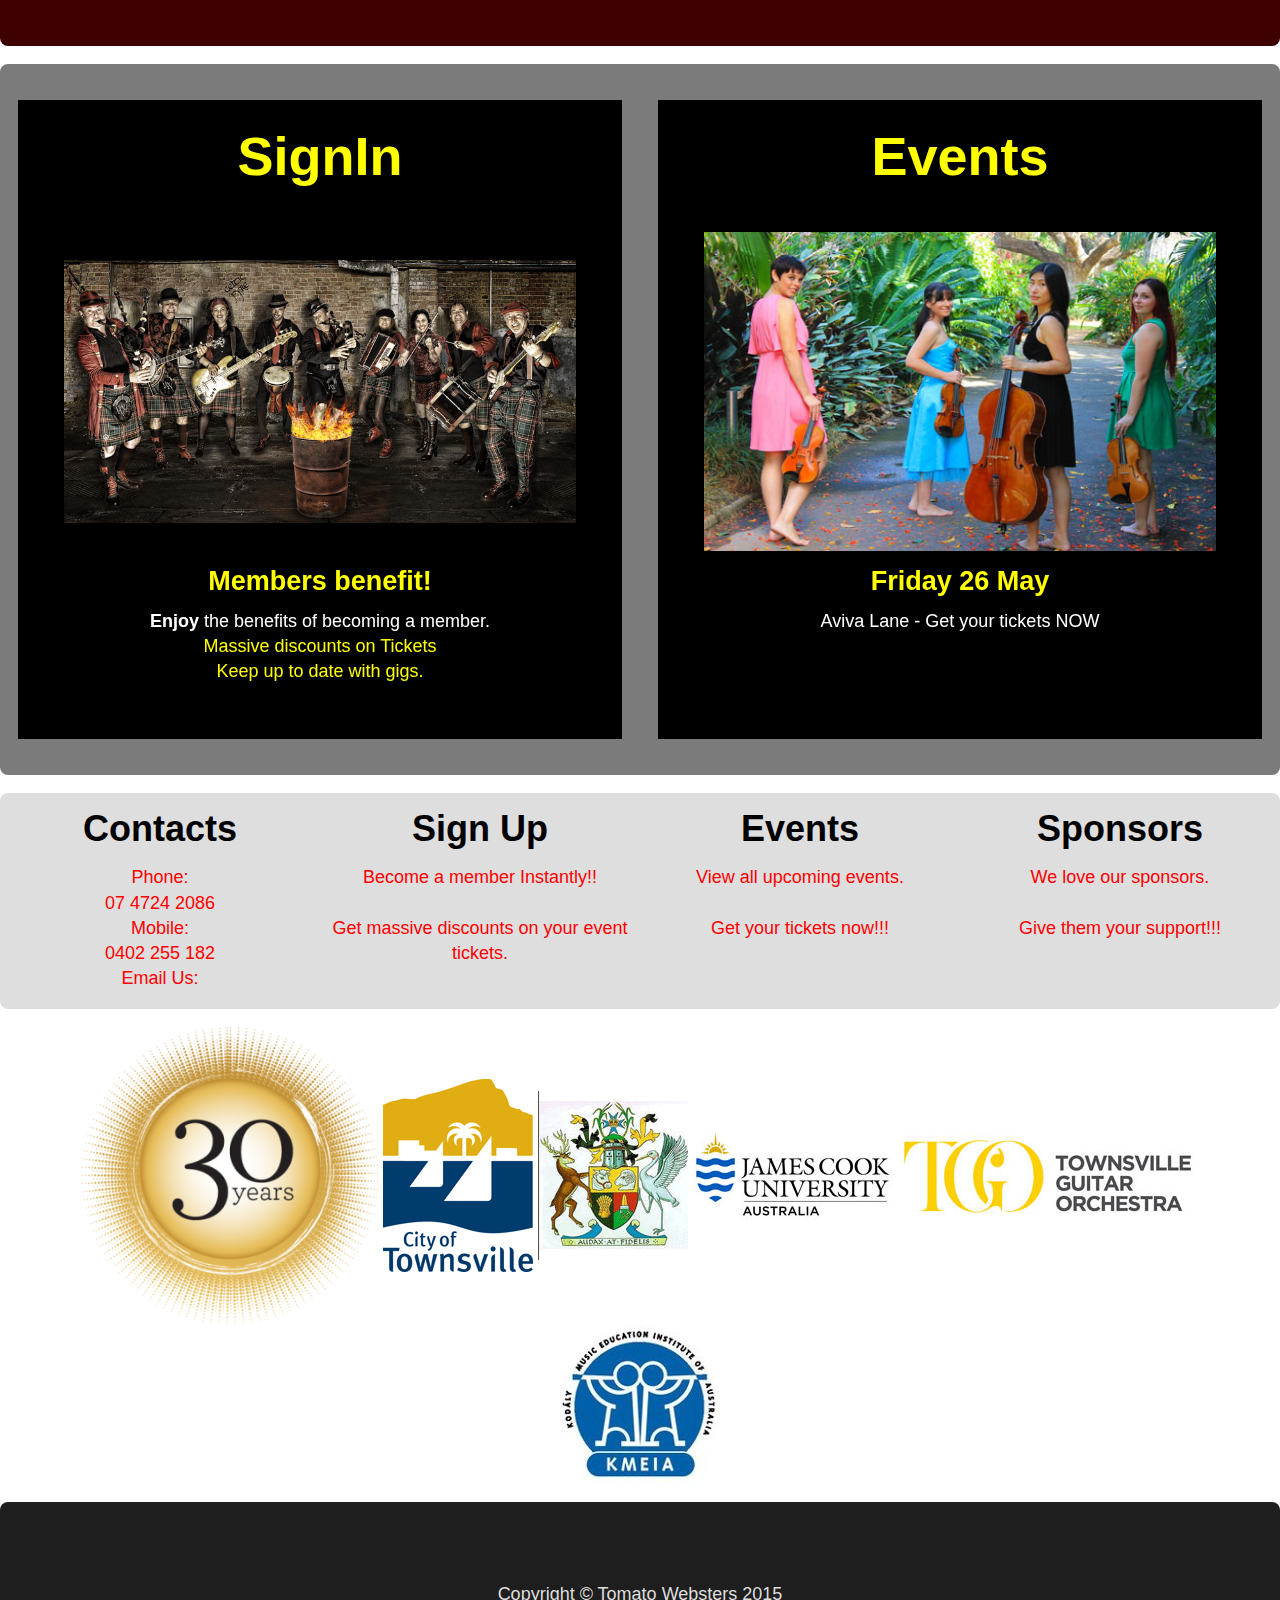
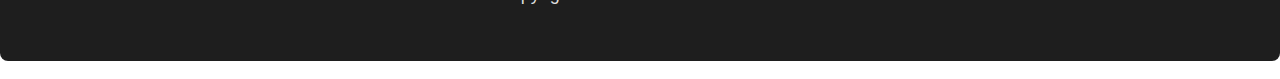
==== commit 2b1d20a3: "Merge branch 'Development' into Feature_StyleArtistPage" ====
--- a/about.html
+++ b/about.html
@@ -18,6 +18,9 @@
 <body>
     <div class="header">
         <div class="navigation">
+            <div class="float-Left">
+                <img src="database/images/SiteImages/TCMC98Neg.gif" >
+            </div>
             <ul>
                 <li><a href="index.html">Home</a>
                 </li>
@@ -27,17 +30,17 @@
                 </li>
                 <li><a href="message.html">Messages</a>
                 </li>
-                <li class="active"><a href="About.html">About</a>
+                <li class="active"><a href="about.html">About</a>
                 </li>
                 <li><a href="sponsors.html">Sponsors</a>
                 </li>
             </ul>
+            <div class="row-right">
+                <a href="signInUp.html">Sign Up - Sign In</a>
+            </div>
         </div>
         <!-- end div #menu -->
-        <div class="row-right">
-            <a href="signInUp.html">Sign Up - Sign In</a>
-
-        </div>
+        
     </div>
     <!-- end div #header-->
 
--- a/assets/css/base.css
+++ b/assets/css/base.css
@@ -6,9 +6,9 @@
 body {
     color: #000;
     background-color: #220000;
-    /*
-    background: url(database/images/bg-tcmc.png) no-repeat center top fixed;
-    */
+    
+    background: url(/database/images/bg-tcmc.png) no-repeat center top fixed;
+    
     background-size:cover;
 }
 
--- a/assets/css/layout.css
+++ b/assets/css/layout.css
@@ -2,8 +2,8 @@
 
 .header {
     position: relative;
-    padding: 1.4em 2em;
-    margin: 1.5em 0 0em;
+    padding: 2em 2em;
+    margin: 1.5em 0 1em;
 }
 /*-----------------Navigation-------------------*/
 
@@ -12,6 +12,8 @@
     top: 0em;
     right: 0em;
     margin-top: 1em;
+    background: rgba(0, 0, 0, 0.32);
+    border-radius: 7px;
 }
 
 .navigation ul {
@@ -46,6 +48,44 @@
     border: 1px solid rgba(0, 0, 0, 0.4);
     border-radius: 8px;
 }
+
+.imgBox90,
+.imgBox100,
+.txtBox100x40,
+.txtBox100x30,
+.txtBox100x20,
+.txtBox100x10{
+    width: 90%;
+    position: relative;
+    padding: 56.25% 0 0 0;
+    overflow: hidden;
+    margin: auto;
+}
+
+.imgBox100,
+.txtBox100x40,
+.txtBox100x30,
+.txtBox100x20,
+.txtBox100x10 {
+    width: 100%;
+}
+
+.txtBox100x40 {
+    padding: 40% 0 0 0;
+}
+
+.txtBox100x30{
+    padding: 30% 0 0 0;
+}
+
+.txtBox100x20{
+    padding: 20% 0 0 0;
+}
+
+.txtBox100x10{
+    padding: 10% 0 0 0;
+}
+
 /* -----------------------------------
 rows
 ----------------------------------- */
@@ -60,6 +100,13 @@
 }
 
 
+.row-fixedHeight {
+    position: absolute;
+    left: 1%;
+    right: 1%;
+    top: 10%;
+    bottom: auto;
+}
 
 .row-right {
     text-align: right;
@@ -135,23 +182,3 @@
 
 /*-----------------specific styling ------------------------*/
 
-.cta {
-    background: black;
-    margin: 1em;
-    padding: 1em;
-}
-
-
-.cta p {
-    color: white;
-}
-
-.cta-4x h3 {
-    color: black;
-    font-size: 2em;
-}
-
-.cta-4x a{
-    color: white;
-    font-weight: 100;
-}--- a/assets/css/styles.css
+++ b/assets/css/styles.css
@@ -50,7 +50,7 @@
 
 .row-gray {
     background: #dedede;
-    color: blue;
+    color: black;
 }
 .row-gray * h3{
     color: black;
@@ -130,7 +130,7 @@
 row and text medium
 ----------------------------------- */
 
-@media (min-width: 30em) {
+@media (min-width: 38em) {
     .row-padding {
         padding: 2.5em 0;
     }
@@ -167,7 +167,7 @@
 row and text wide
 ----------------------------------- */
 
-@media (min-width: 50em) {
+@media (min-width: 62em) {
     .row-padding {
         padding: 3em 0;
     }
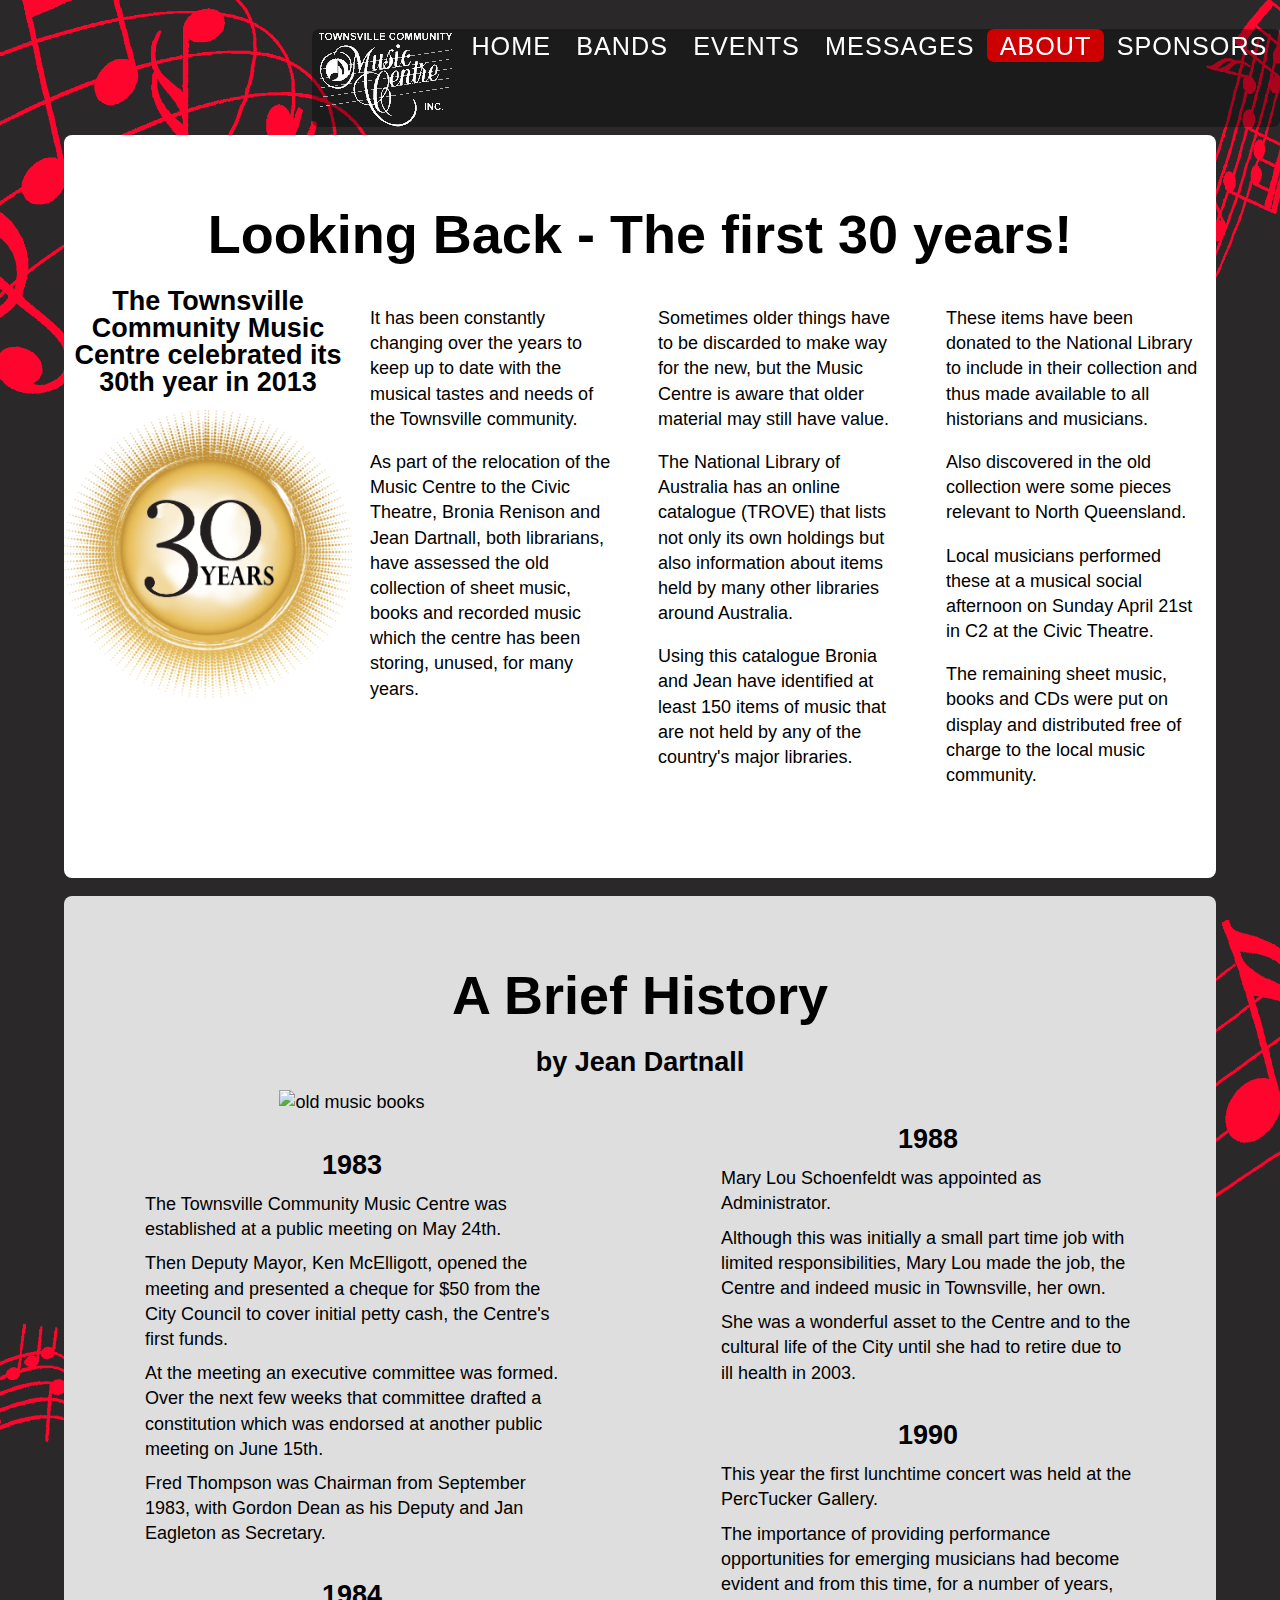
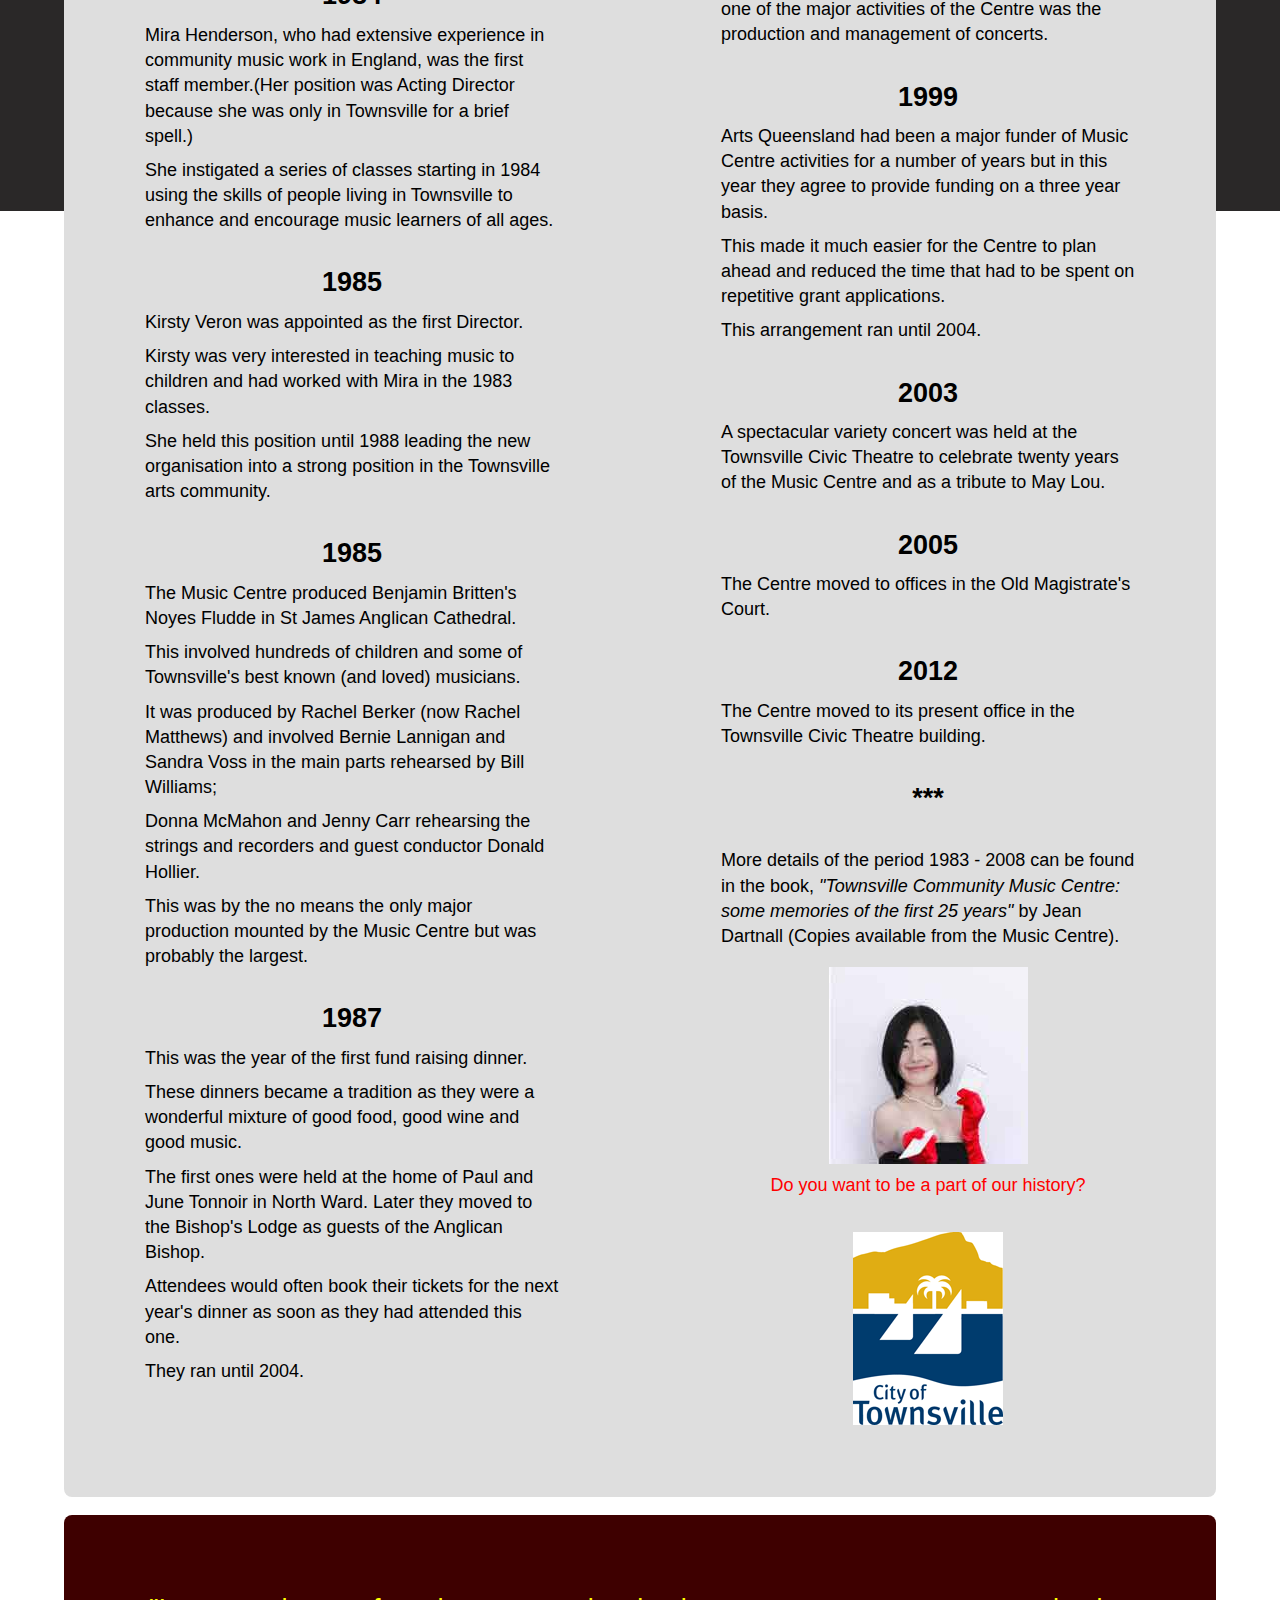
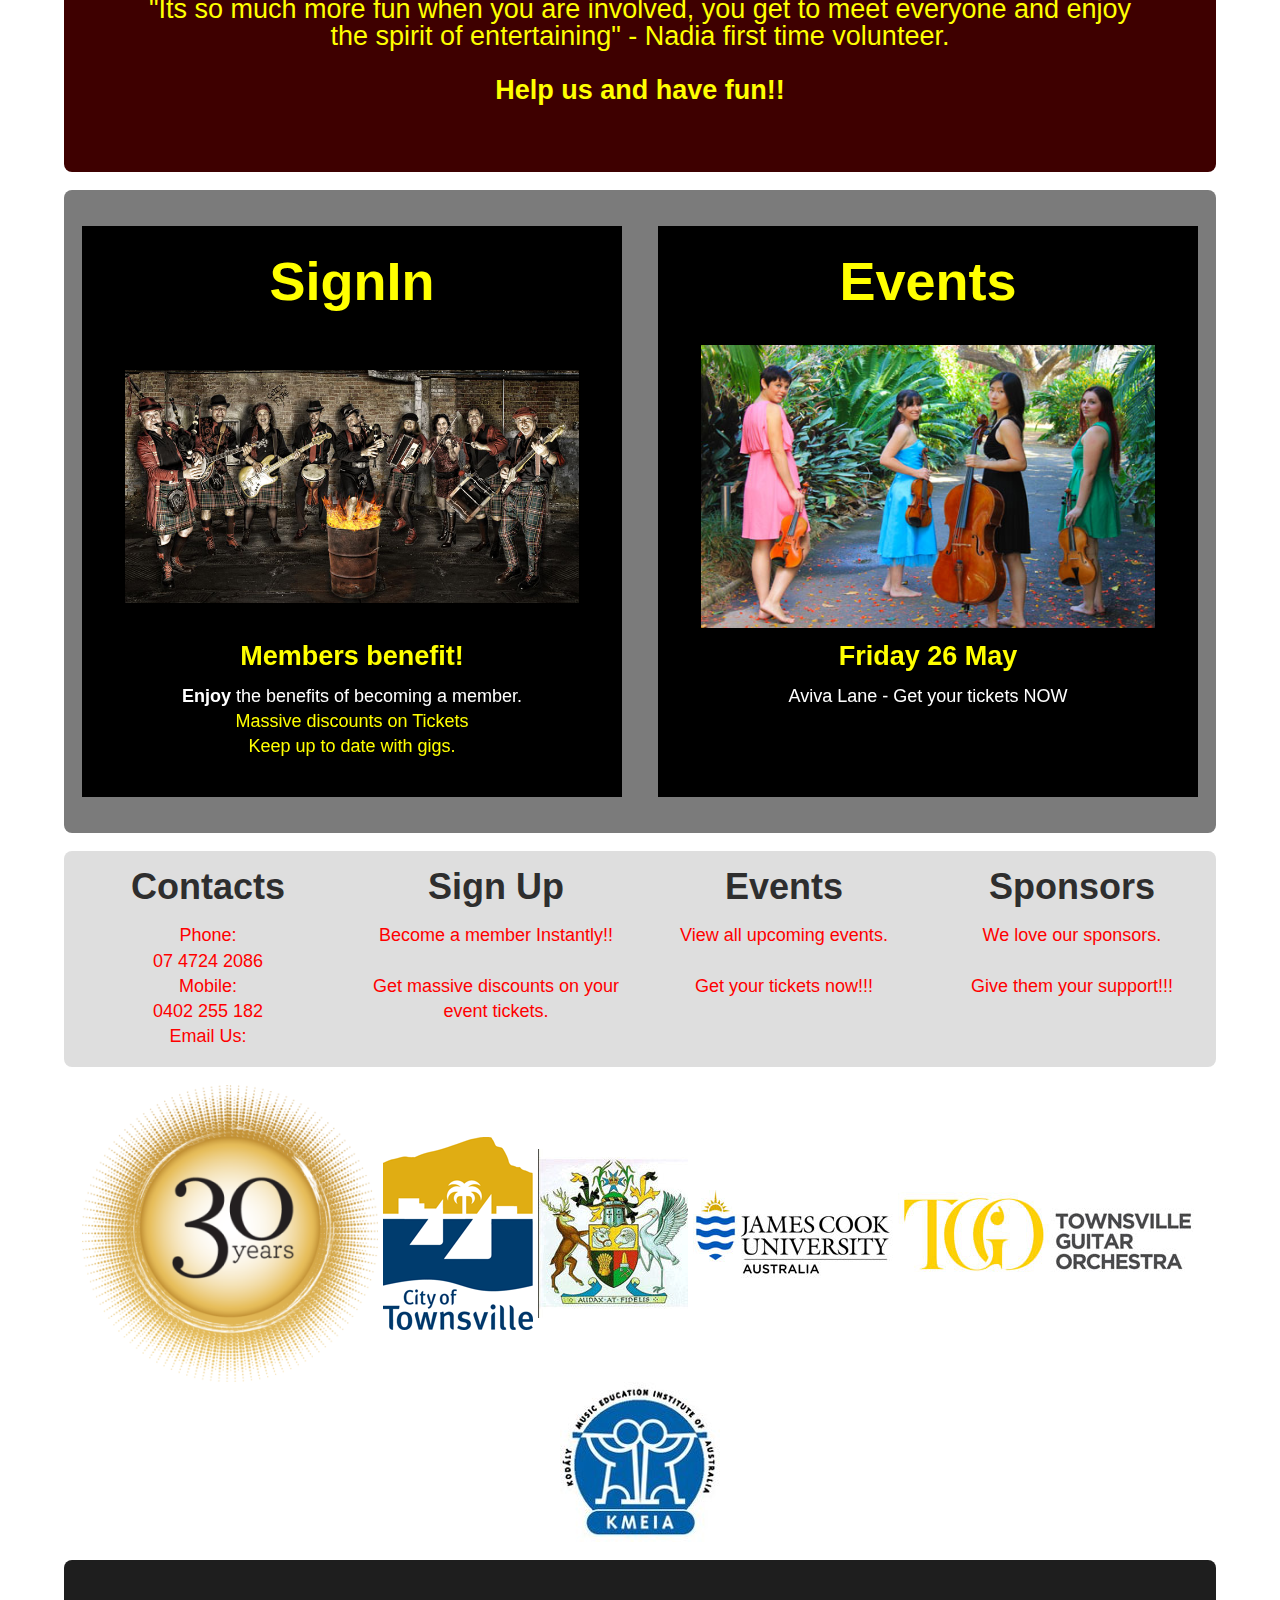
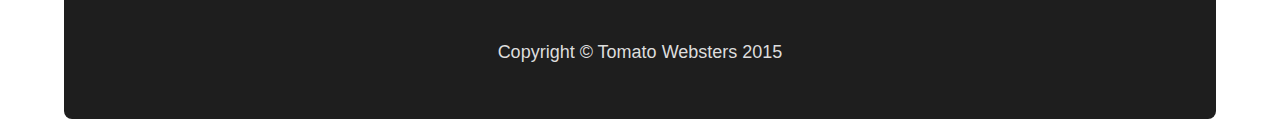
==== commit 29a1dc27: "Merge branch 'feature_login' into Development" ====
--- a/about.html
+++ b/about.html
@@ -22,7 +22,7 @@
                 <img src="database/images/SiteImages/TCMC98Neg.gif" >
             </div>
             <ul>
-                <li><a href="index.html">Home</a>
+                <li><a href="index.php">Home</a>
                 </li>
                 <li><a href="bands.php">bands</a>
                 </li>
@@ -35,12 +35,11 @@
                 <li><a href="sponsors.html">Sponsors</a>
                 </li>
             </ul>
-            <div class="row-right">
-                <a href="signInUp.html">Sign Up - Sign In</a>
-            </div>
         </div>
         <!-- end div #menu -->
-        
+        <?php
+            include("database/inc_userLoggedIn.php");
+        ?>
     </div>
     <!-- end div #header-->
 
@@ -59,39 +58,26 @@
             <div class="col w-1col m-1col">
                 <p>It has been constantly changing over the years to keep up to date with the musical tastes and needs of the Townsville community.</p>
                 <p>As part of the relocation of the Music Centre to the Civic Theatre, Bronia Renison and Jean Dartnall, both librarians, have assessed the old collection of sheet music, books and recorded music which the centre has been storing, unused, for many years.</p>
-
             </div>
             <div class="col w-1col m-1col">
                 <p>Sometimes older things have to be discarded to make way for the new, but the Music Centre is aware that older material may still have value.</p>
                 <p>The National Library of Australia has an online catalogue (TROVE) that lists not only its own holdings but also information about items held by many other libraries around Australia.</p>
                 <p>Using this catalogue Bronia and Jean have identified at least 150 items of music that are not held by any of the country's major libraries.</p>
-
             </div>
             <div class="col w-1col m-1col">
                 <p>These items have been donated to the National Library to include in their collection and thus made available to all historians and musicians.</p>
                 <p>Also discovered in the old collection were some pieces relevant to North Queensland.</p>
                 <p>Local musicians performed these at a musical social afternoon on Sunday April 21st in C2 at the Civic Theatre.</p>
                 <p>The remaining sheet music, books and CDs were put on display and distributed free of charge to the local music community.</p>
-
-            </div>
-        </div>
-    </div>
-
-
-
+            </div>
+        </div>
+    </div>
     <div class="row row-padding-large row-gray">
         <div class="container About-HistoryList">
             <h1>A Brief History</h1>
             <h2>by Jean Dartnall</h2>
             <div class="col w-2col">
-
-
-
-
-
                 <img src="assets/img/about-us/old-music.jpg" width="500" height="237" alt="old music books" />
-
-
                 <ul>
                     <li>
                         <h2>1983</h2>
--- a/assets/css/base.css
+++ b/assets/css/base.css
@@ -6,9 +6,10 @@
 body {
     color: #000;
     background-color: #220000;
-    
-    background: url(/database/images/bg-tcmc.png) no-repeat center top fixed;
-    
+    background: url(../../database/images/bg-tcmc.png) no-repeat center top fixed;
+    -webkit-background-size: cover;
+    -moz-background-size: cover;
+    -o-background-size: cover;
     background-size:cover;
 }
 
--- a/assets/css/layout.css
+++ b/assets/css/layout.css
@@ -96,6 +96,7 @@
     overflow: hidden;
     text-align: center;
     border-radius: 8px;
+    width: 90%;
     max-width: 75em;
 }
 
--- a/assets/css/styles.css
+++ b/assets/css/styles.css
@@ -53,7 +53,7 @@
     color: black;
 }
 .row-gray * h3{
-    color: black;
+    color: #2e2e2e;
 }
 .row-gray * a{
     color: red;
@@ -95,6 +95,10 @@
 .intro-text {
     font-size: 1.22222em;
     margin: 1em 1em;
+}
+
+.navigation img{
+    width: 50%;
 }
 
 .navigation li a,
@@ -162,6 +166,9 @@
         width: 70%;
         float: right;
     }
+    .navigation img{
+    width: 80%;
+    }
 }
 /* -----------------------------------
 row and text wide
@@ -192,6 +199,9 @@
         width: 40%;
         float: right;
     }
+    .navigation img{
+    width: 100%;
+}
 }
 /*----------------specific styling below-------------------------*/
 /*----------------specific styling below-------------------------*/
